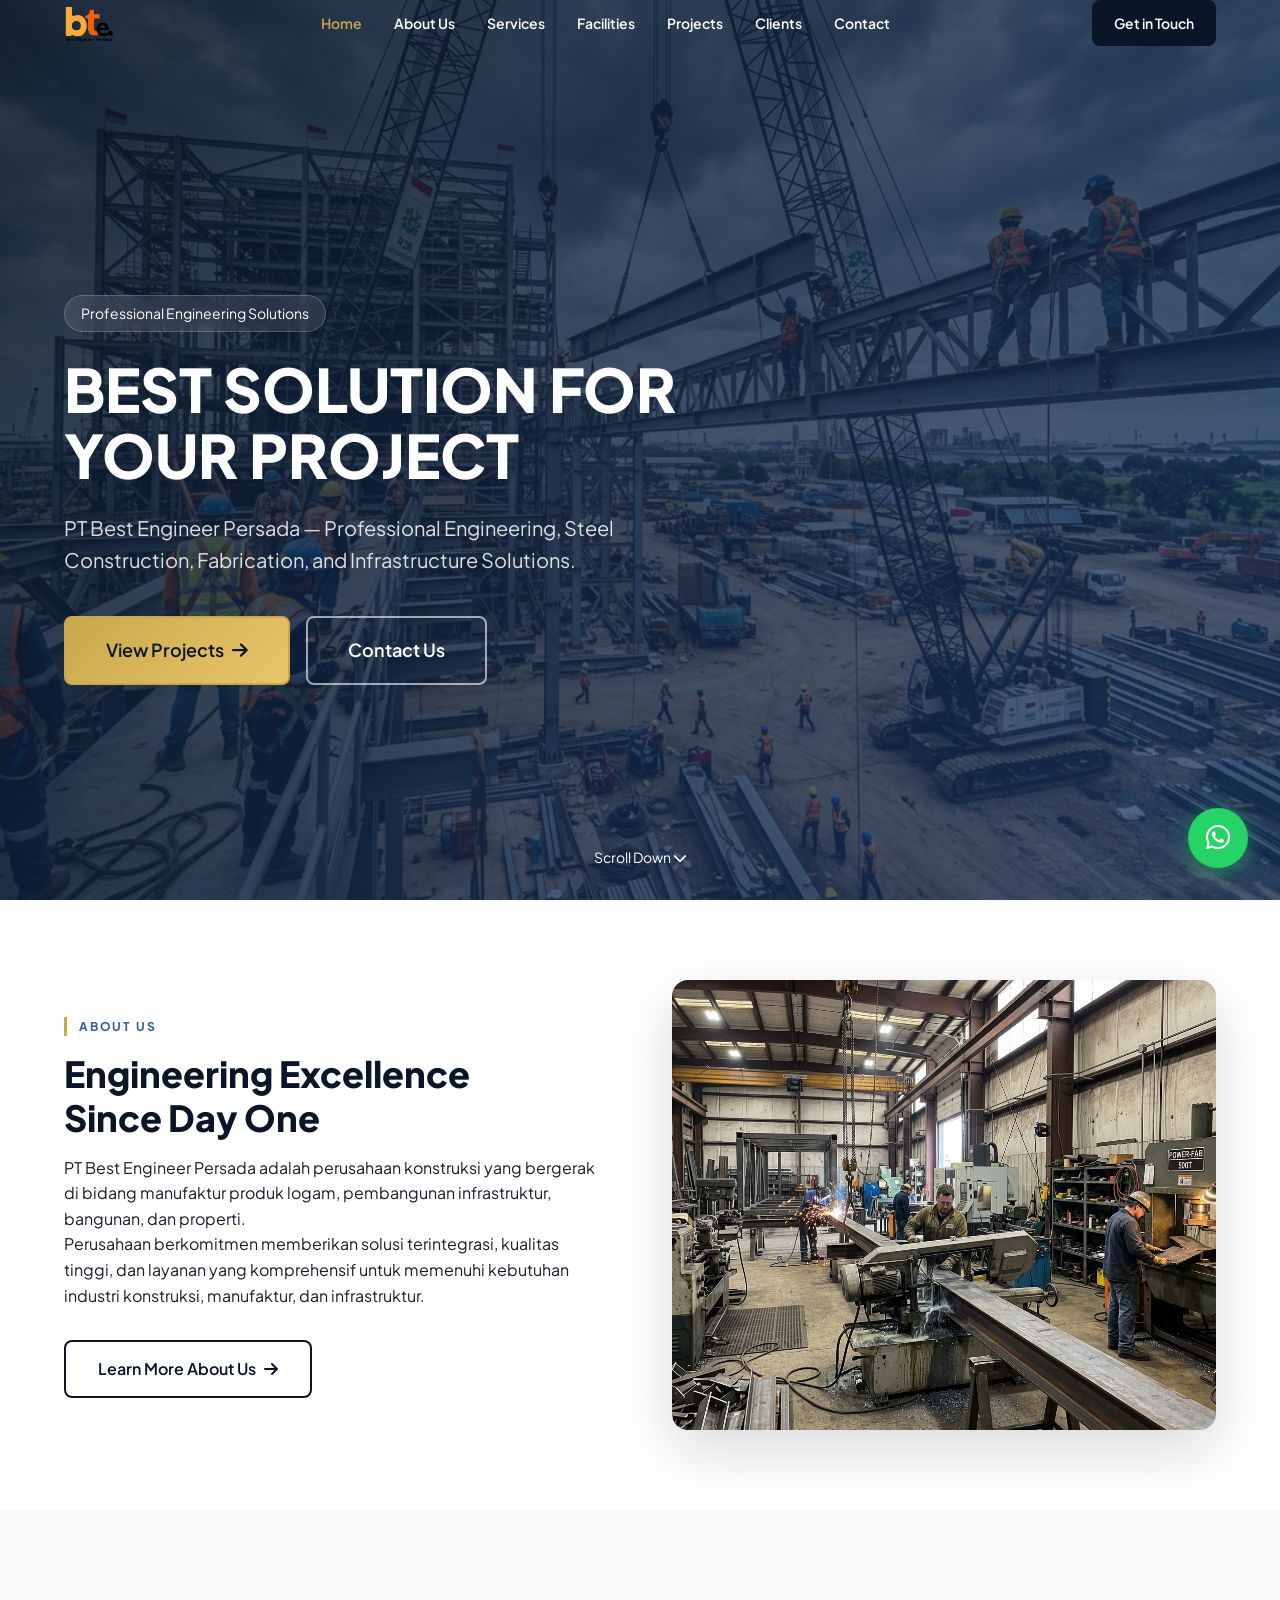
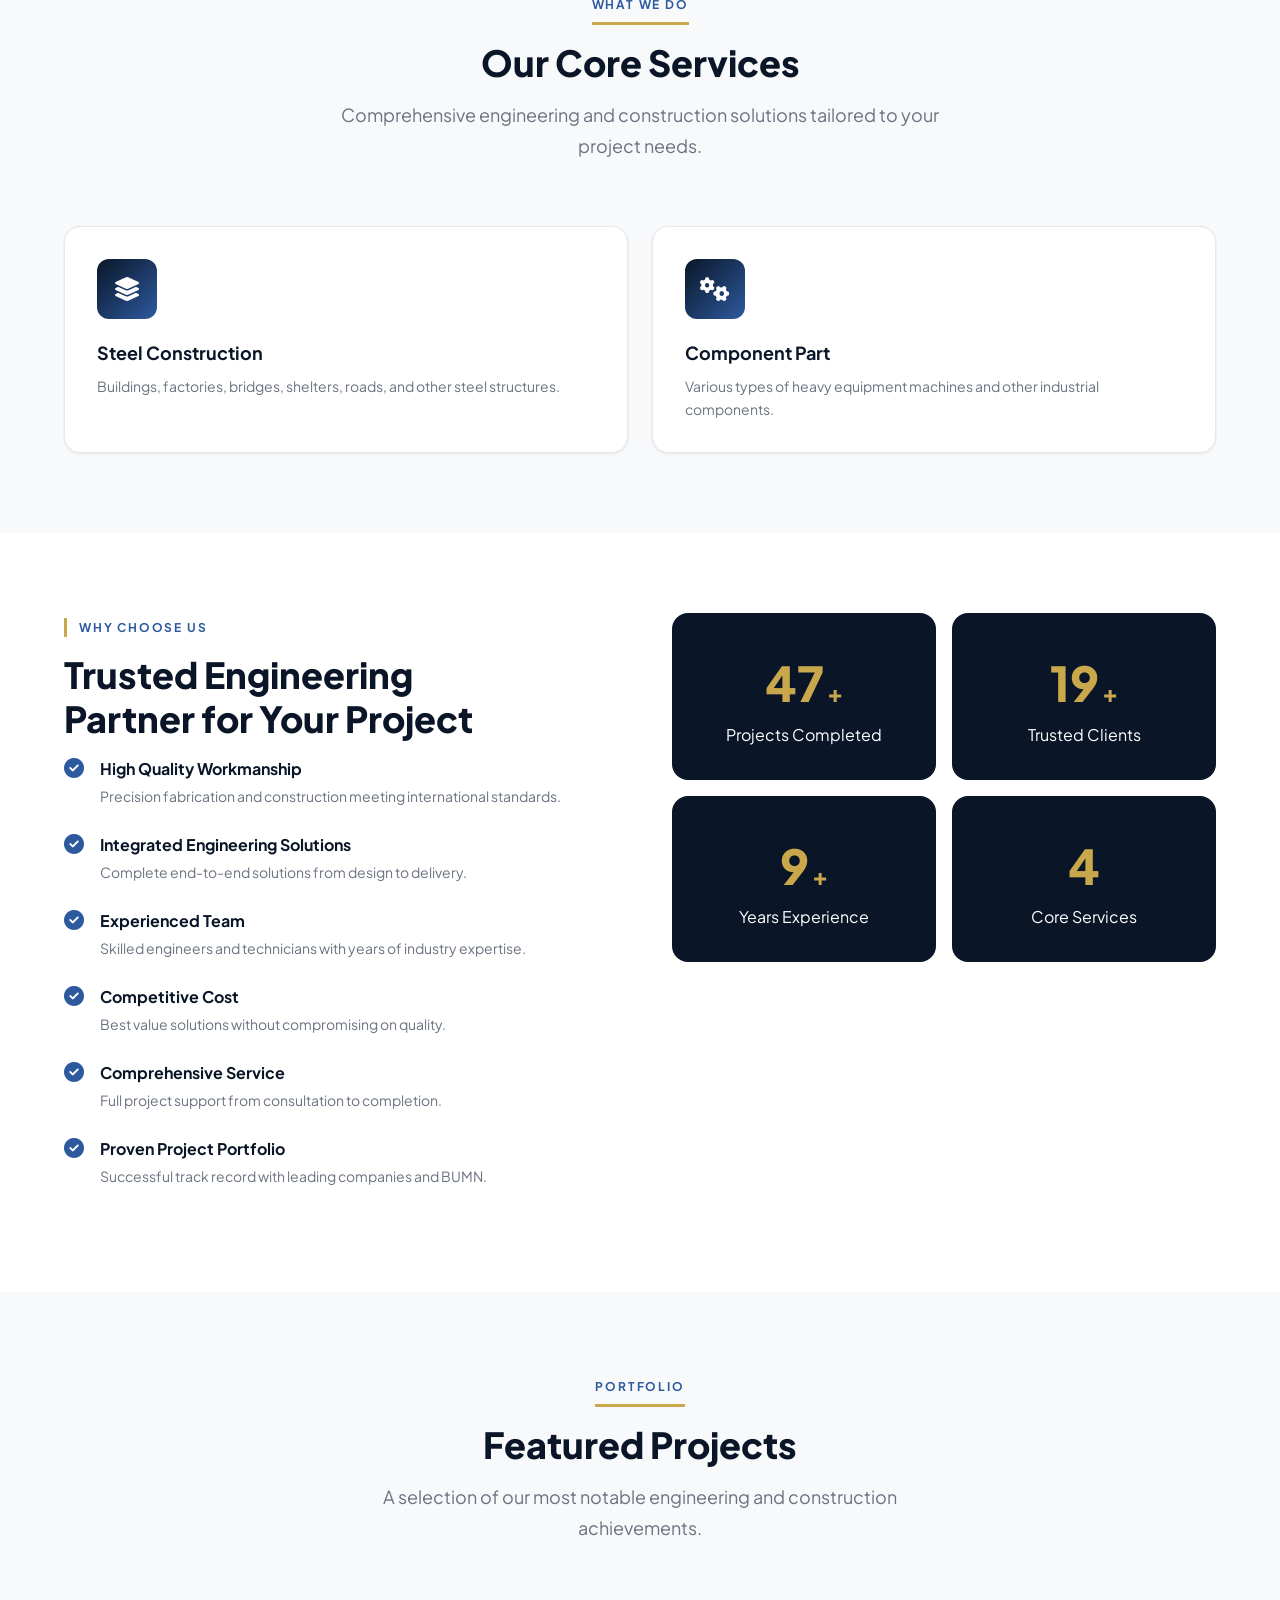
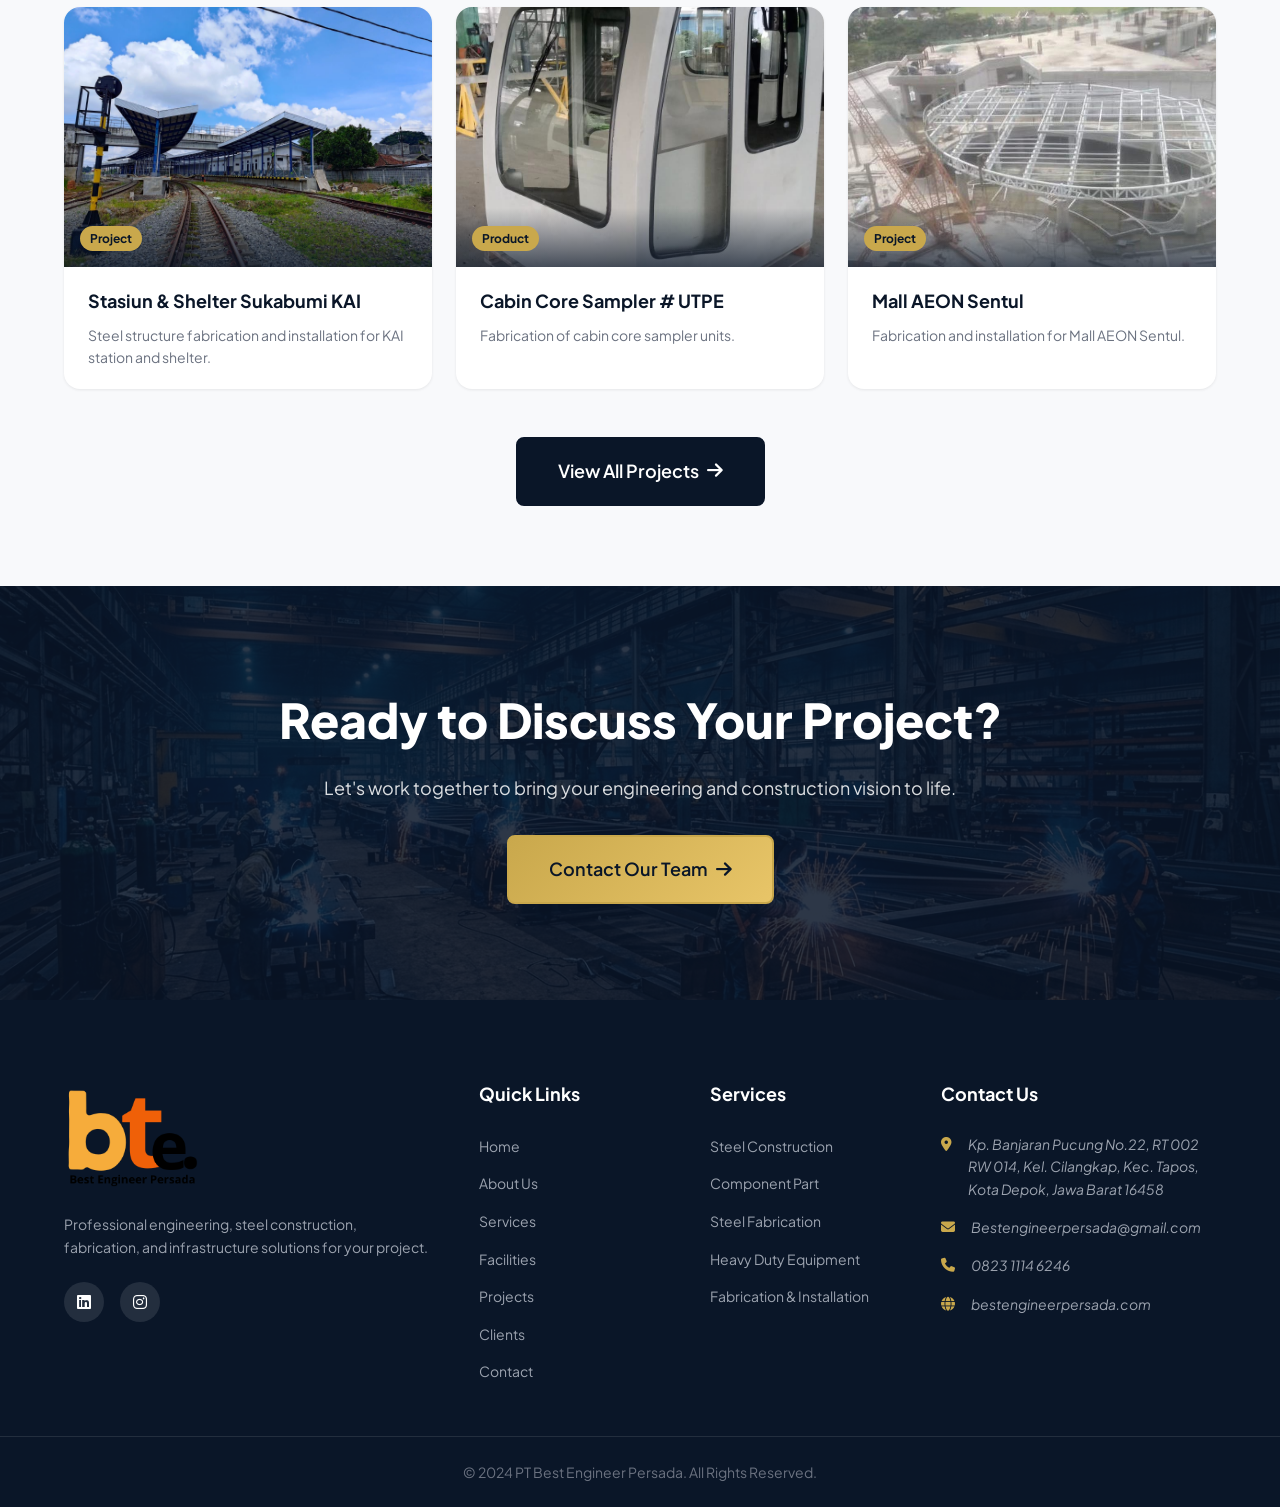
==== index.html @ bca1bdfd "Major update: Switch to Compro 2 data. Update Logo, Services, Facilities, and Projects" ====
<!DOCTYPE html>
<html lang="en">
<head>
  <meta charset="UTF-8">
  <meta name="viewport" content="width=device-width, initial-scale=1.0">
  
  <!-- SEO -->
  <title>Professional Steel Construction & Engineering — PT Best Engineer Persada</title>
  <meta name="description" content="PT Best Engineer Persada provides professional engineering, steel construction, fabrication, and infrastructure solutions in Indonesia. Contact us for your project.">
  <meta name="keywords" content="Steel Construction Indonesia, Industrial Fabrication, Pipe Support Fabrication, Heavy Equipment Components, PT Best Engineer Persada">
  <meta name="robots" content="index, follow">
  
  <!-- Open Graph -->
  <meta property="og:title" content="Professional Steel Construction & Engineering — PT Best Engineer Persada">
  <meta property="og:description" content="PT Best Engineer Persada provides professional engineering, steel construction, fabrication, and infrastructure solutions in Indonesia. Contact us for your project.">
  <meta property="og:type" content="website">
  <meta property="og:url" content="https://bestengineerpersada.com/index.html">
  <meta property="og:image" content="assets/images/og-image.jpg">
  
  <!-- Canonical -->
  <link rel="canonical" href="https://bestengineerpersada.com/index.html">
  
  <!-- Fonts -->
  <link rel="preconnect" href="https://fonts.googleapis.com">
  <link rel="preconnect" href="https://fonts.gstatic.com" crossorigin>
  <link href="https://fonts.googleapis.com/css2?family=Plus+Jakarta+Sans:wght@400;500;600;700;800&display=swap" rel="stylesheet">
  
  <!-- Font Awesome -->
  <link rel="stylesheet" href="https://cdnjs.cloudflare.com/ajax/libs/font-awesome/6.5.0/css/all.min.css">
  
  <!-- CSS -->
  <link rel="stylesheet" href="assets/css/style.css">
</head>
<body>

  <!-- HEADER -->
  <header class="site-header" id="site-header">
    <div class="container">
      <div class="header-inner">
        <!-- Logo -->
        <a href="index.html" class="logo">
          <img src="assets/images/compro2/logo.png" alt="PT Best Engineer Persada Logo" width="160" height="50">
        </a>

        <!-- Desktop Navigation -->
        <nav class="main-nav" aria-label="Main navigation">
          <ul class="nav-list">
            <li><a href="index.html" class="nav-link active">Home</a></li>
            <li><a href="about.html" class="nav-link">About Us</a></li>
            <li><a href="services.html" class="nav-link">Services</a></li>
            <li><a href="facilities.html" class="nav-link">Facilities</a></li>
            <li><a href="projects.html" class="nav-link">Projects</a></li>
            <li><a href="clients.html" class="nav-link">Clients</a></li>
            <li><a href="contact.html" class="nav-link">Contact</a></li>
          </ul>
        </nav>

        <!-- CTA + Hamburger -->
        <div class="header-actions">
          <a href="contact.html" class="btn btn-primary btn-sm">Get in Touch</a>
          <button class="hamburger" id="hamburger" aria-label="Toggle menu">
            <span></span><span></span><span></span>
          </button>
        </div>
      </div>
    </div>

    <!-- Mobile Menu -->
    <div class="mobile-menu" id="mobile-menu">
      <ul>
        <li><a href="index.html">Home</a></li>
        <li><a href="about.html">About Us</a></li>
        <li><a href="services.html">Services</a></li>
        <li><a href="facilities.html">Facilities</a></li>
        <li><a href="projects.html">Projects</a></li>
        <li><a href="clients.html">Clients</a></li>
        <li><a href="contact.html">Contact</a></li>
      </ul>
      <a href="contact.html" class="btn btn-primary">Get in Touch</a>
    </div>
  </header>

  <!-- HERO SECTION -->
  <section class="hero" id="hero">
    <div class="hero-bg">
      <img src="assets/images/hero-bg.jpg?v=2" alt="PT Best Engineer Persada Steel Construction" class="hero-image">
      <div class="hero-overlay"></div>
    </div>
    <div class="container">
      <div class="hero-content">
        <div class="hero-badge animate-fade-up">
          <span>Professional Engineering Solutions</span>
        </div>
        <h1 class="hero-title animate-fade-up delay-100">
          BEST SOLUTION FOR<br>YOUR PROJECT
        </h1>
        <p class="hero-subtitle animate-fade-up delay-200">
          PT Best Engineer Persada — Professional Engineering, Steel Construction, Fabrication, and Infrastructure Solutions.
        </p>
        <div class="hero-actions animate-fade-up delay-300">
          <a href="projects.html" class="btn btn-gold btn-lg">View Projects <i class="fa-solid fa-arrow-right"></i></a>
          <a href="contact.html" class="btn btn-outline btn-lg">Contact Us</a>
        </div>
      </div>
    </div>
    <!-- Scroll indicator -->
    <div class="hero-scroll">
      <span>Scroll Down</span>
      <i class="fa-solid fa-chevron-down"></i>
    </div>
  </section>

  <!-- COMPANY INTRO -->
  <section class="company-intro section-padding">
    <div class="container">
      <div class="intro-grid">
        <div class="intro-text animate-fade-up">
          <div class="section-label">About Us</div>
          <h2 class="section-title">Engineering Excellence<br>Since Day One</h2>
          <p>PT Best Engineer Persada adalah perusahaan konstruksi yang bergerak di bidang manufaktur produk logam, pembangunan infrastruktur, bangunan, dan properti.</p>
          <p>Perusahaan berkomitmen memberikan solusi terintegrasi, kualitas tinggi, dan layanan yang komprehensif untuk memenuhi kebutuhan industri konstruksi, manufaktur, dan infrastruktur.</p>
          <a href="about.html" class="btn btn-outline-dark" style="margin-top:2rem;">Learn More About Us <i class="fa-solid fa-arrow-right"></i></a>
        </div>
        <div class="intro-image animate-fade-in delay-200">
          <img src="assets/images/company-intro.jpg?v=2" alt="PT Best Engineer Persada Workshop" loading="lazy">
        </div>
      </div>
    </div>
  </section>

  <!-- SERVICES PREVIEW -->
  <section class="highlights section-padding" style="background: var(--color-bg-subtle);">
    <div class="container">
      <div class="section-header-center animate-fade-up">
        <div class="section-label">What We Do</div>
        <h2 class="section-title">Our Core Services</h2>
        <p class="section-subtitle">Comprehensive engineering and construction solutions tailored to your project needs.</p>
      </div>
      <div class="highlights-grid" style="grid-template-columns: repeat(2, 1fr);">
        <div class="highlight-card animate-fade-up delay-100">
          <div class="card-icon"><i class="fa-solid fa-layer-group"></i></div>
          <h3>Steel Construction</h3>
          <p>Buildings, factories, bridges, shelters, roads, and other steel structures.</p>
        </div>
        <div class="highlight-card animate-fade-up delay-200">
          <div class="card-icon"><i class="fa-solid fa-gears"></i></div>
          <h3>Component Part</h3>
          <p>Various types of heavy equipment machines and other industrial components.</p>
        </div>
      </div>
    </div>
  </section>

  <!-- WHY CHOOSE US -->
  <section class="why-us section-padding">
    <div class="container">
      <div class="why-us-inner">
        <div class="why-us-content animate-fade-up">
          <div class="section-label">Why Choose Us</div>
          <h2 class="section-title">Trusted Engineering<br>Partner for Your Project</h2>
          <div class="why-list">
            <div class="why-item">
              <i class="fa-solid fa-circle-check"></i>
              <div>
                <strong>High Quality Workmanship</strong>
                <p>Precision fabrication and construction meeting international standards.</p>
              </div>
            </div>
            <div class="why-item">
              <i class="fa-solid fa-circle-check"></i>
              <div>
                <strong>Integrated Engineering Solutions</strong>
                <p>Complete end-to-end solutions from design to delivery.</p>
              </div>
            </div>
            <div class="why-item">
              <i class="fa-solid fa-circle-check"></i>
              <div>
                <strong>Experienced Team</strong>
                <p>Skilled engineers and technicians with years of industry expertise.</p>
              </div>
            </div>
            <div class="why-item">
              <i class="fa-solid fa-circle-check"></i>
              <div>
                <strong>Competitive Cost</strong>
                <p>Best value solutions without compromising on quality.</p>
              </div>
            </div>
            <div class="why-item">
              <i class="fa-solid fa-circle-check"></i>
              <div>
                <strong>Comprehensive Service</strong>
                <p>Full project support from consultation to completion.</p>
              </div>
            </div>
            <div class="why-item">
              <i class="fa-solid fa-circle-check"></i>
              <div>
                <strong>Proven Project Portfolio</strong>
                <p>Successful track record with leading companies and BUMN.</p>
              </div>
            </div>
          </div>
        </div>
        <div class="why-us-visual animate-fade-in delay-300">
          <div class="stats-grid">
            <div class="stat-card">
              <span class="stat-number" data-target="50">0</span>
              <span class="stat-suffix">+</span>
              <p>Projects Completed</p>
            </div>
            <div class="stat-card">
              <span class="stat-number" data-target="20">0</span>
              <span class="stat-suffix">+</span>
              <p>Trusted Clients</p>
            </div>
            <div class="stat-card">
              <span class="stat-number" data-target="10">0</span>
              <span class="stat-suffix">+</span>
              <p>Years Experience</p>
            </div>
            <div class="stat-card">
              <span class="stat-number" data-target="5">0</span>
              <span class="stat-suffix"></span>
              <p>Core Services</p>
            </div>
          </div>
        </div>
      </div>
    </div>
  </section>

  <!-- PROJECTS PREVIEW -->
  <section class="featured-projects section-padding" style="background: var(--color-bg-subtle);">
    <div class="container">
      <div class="section-header-center animate-fade-up">
        <div class="section-label">Portfolio</div>
        <h2 class="section-title">Featured Projects</h2>
        <p class="section-subtitle">A selection of our most notable engineering and construction achievements.</p>
      </div>
      <div class="projects-preview-grid">
        <div class="project-preview-card animate-fade-up delay-100">
          <div class="project-card-image">
            <img src="assets/images/compro2/projects/sukabumi-kai-1.jpeg" alt="Stasiun & Shelter Sukabumi KAI" loading="lazy">
            <div class="project-card-overlay">
              <span class="project-category">Project</span>
            </div>
          </div>
          <div class="project-card-info">
            <h3>Stasiun & Shelter Sukabumi KAI</h3>
            <p>Steel structure fabrication and installation for KAI station and shelter.</p>
          </div>
        </div>
        <div class="project-preview-card animate-fade-up delay-200">
          <div class="project-card-image">
            <img src="assets/images/compro2/products/cabin-core-1.jpeg" alt="Cabin Core Sampler UTPE" loading="lazy">
            <div class="project-card-overlay">
              <span class="project-category">Product</span>
            </div>
          </div>
          <div class="project-card-info">
            <h3>Cabin Core Sampler # UTPE</h3>
            <p>Fabrication of cabin core sampler units.</p>
          </div>
        </div>
        <div class="project-preview-card animate-fade-up delay-300">
          <div class="project-card-image">
            <img src="assets/images/compro2/projects/aeon-sentul-1.jpeg" alt="Mall AEON Sentul" loading="lazy">
            <div class="project-card-overlay">
              <span class="project-category">Project</span>
            </div>
          </div>
          <div class="project-card-info">
            <h3>Mall AEON Sentul</h3>
            <p>Fabrication and installation for Mall AEON Sentul.</p>
          </div>
        </div>
      </div>
      <div class="text-center" style="margin-top: 3rem;">
        <a href="projects.html" class="btn btn-primary btn-lg">View All Projects <i class="fa-solid fa-arrow-right"></i></a>
      </div>
    </div>
  </section>

  <!-- CTA -->
  <section class="cta-section">
    <div class="cta-bg">
      <img src="assets/images/cta-bg.jpg?v=2" alt="Construction background" loading="lazy">
      <div class="cta-overlay"></div>
    </div>
    <div class="container">
      <div class="cta-content animate-fade-up">
        <h2>Ready to Discuss Your Project?</h2>
        <p>Let's work together to bring your engineering and construction vision to life.</p>
        <a href="contact.html" class="btn btn-gold btn-lg">Contact Our Team <i class="fa-solid fa-arrow-right"></i></a>
      </div>
    </div>
  </section>

  <!-- FOOTER -->
  <footer class="site-footer">
    <div class="footer-main">
      <div class="container">
        <div class="footer-grid">
          <!-- Col 1 -->
          <div class="footer-brand">
            <a href="index.html"><img src="assets/images/compro2/logo.png" alt="Logo" width="150"></a>
            <p>Professional engineering, steel construction, fabrication, and infrastructure solutions for your project.</p>
            <div class="footer-social">
              <a href="#" aria-label="LinkedIn"><i class="fa-brands fa-linkedin"></i></a>
              <a href="#" aria-label="Instagram"><i class="fa-brands fa-instagram"></i></a>
            </div>
          </div>

          <!-- Col 2 -->
          <div class="footer-col">
            <h4>Quick Links</h4>
            <ul>
              <li><a href="index.html">Home</a></li>
              <li><a href="about.html">About Us</a></li>
              <li><a href="services.html">Services</a></li>
              <li><a href="facilities.html">Facilities</a></li>
              <li><a href="projects.html">Projects</a></li>
              <li><a href="clients.html">Clients</a></li>
              <li><a href="contact.html">Contact</a></li>
            </ul>
          </div>

          <!-- Col 3 -->
          <div class="footer-col">
            <h4>Services</h4>
            <ul>
              <li><a href="services.html">Steel Construction</a></li>
              <li><a href="services.html">Component Part</a></li>
              <li><a href="services.html">Steel Fabrication</a></li>
              <li><a href="projects.html">Heavy Duty Equipment</a></li>
              <li><a href="projects.html">Fabrication & Installation</a></li>
            </ul>
          </div>

          <!-- Col 4 -->
          <div class="footer-col">
            <h4>Contact Us</h4>
            <address>
              <p><i class="fa-solid fa-location-dot"></i> <span>Kp. Banjaran Pucung No.22, RT 002 RW 014, Kel. Cilangkap, Kec. Tapos, Kota Depok, Jawa Barat 16458</span></p>
              <p><i class="fa-solid fa-envelope"></i> <a href="mailto:Bestengineerpersada@gmail.com">Bestengineerpersada@gmail.com</a></p>
              <p><i class="fa-solid fa-phone"></i> <a href="tel:+6282311146246">0823 1114 6246</a></p>
              <p><i class="fa-solid fa-globe"></i> bestengineerpersada.com</p>
            </address>
          </div>
        </div>
      </div>
    </div>

    <div class="footer-bottom">
      <div class="container">
        <p>&copy; 2024 PT Best Engineer Persada. All Rights Reserved.</p>
      </div>
    </div>
  </footer>

  <!-- WHATSAPP BUTTON -->
  <a
    href="https://wa.me/6282311146246?text=Hello%20PT%20Best%20Engineer%20Persada%2C%20I%20would%20like%20to%20discuss%20my%20project."
    class="whatsapp-float"
    target="_blank"
    rel="noopener noreferrer"
    aria-label="Chat on WhatsApp"
  >
    <i class="fa-brands fa-whatsapp"></i>
    <span class="wa-tooltip">Chat with Us</span>
  </a>
  
  <script src="assets/js/main.js"></script>
</body>
</html>
---- assets/css/style.css ----
:root {
  /* Colors */
  --color-primary: #0A1628;        /* Navy dark - primary brand */
  --color-primary-light: #1B3A6B;  /* Navy medium */
  --color-primary-mid: #2D5A9E;    /* Navy blue */
  --color-accent: #C9A84C;         /* Gold subtle accent */
  --color-white: #FFFFFF;
  --color-bg: #FFFFFF;
  --color-bg-subtle: #F8F9FB;      /* Very light gray background */
  --color-bg-dark: #0A1628;        /* Dark section background */
  --color-text: #1A1A2E;           /* Main text */
  --color-text-muted: #6B7280;     /* Muted text */
  --color-text-light: #9CA3AF;     /* Light text */
  --color-border: #E5E7EB;         /* Borders */
  --color-border-dark: #D1D5DB;

  /* Typography */
  --font-primary: 'Plus Jakarta Sans', sans-serif;
  --font-size-xs: 0.75rem;    /* 12px */
  --font-size-sm: 0.875rem;   /* 14px */
  --font-size-base: 1rem;     /* 16px */
  --font-size-lg: 1.125rem;   /* 18px */
  --font-size-xl: 1.25rem;    /* 20px */
  --font-size-2xl: 1.5rem;    /* 24px */
  --font-size-3xl: 1.875rem;  /* 30px */
  --font-size-4xl: 2.25rem;   /* 36px */
  --font-size-5xl: 3rem;      /* 48px */
  --font-size-6xl: 3.75rem;   /* 60px */

  /* Spacing */
  --space-1: 0.25rem;
  --space-2: 0.5rem;
  --space-3: 0.75rem;
  --space-4: 1rem;
  --space-6: 1.5rem;
  --space-8: 2rem;
  --space-10: 2.5rem;
  --space-12: 3rem;
  --space-16: 4rem;
  --space-20: 5rem;
  --space-24: 6rem;
  --space-32: 8rem;

  /* Border Radius */
  --radius-sm: 4px;
  --radius-md: 8px;
  --radius-lg: 12px;
  --radius-xl: 16px;
  --radius-2xl: 24px;

  /* Shadows */
  --shadow-sm: 0 1px 3px rgba(0,0,0,0.08);
  --shadow-md: 0 4px 16px rgba(0,0,0,0.1);
  --shadow-lg: 0 8px 32px rgba(0,0,0,0.12);
  --shadow-xl: 0 20px 60px rgba(0,0,0,0.15);

  /* Transitions */
  --transition-fast: 0.2s ease;
  --transition-base: 0.3s ease;
  --transition-slow: 0.5s ease;

  /* Container */
  --container-max: 1200px;
  --container-padding: 1.5rem;
}

/* === RESET & BASE === */
*, *::before, *::after { box-sizing: border-box; margin: 0; padding: 0; }
html { scroll-behavior: smooth; font-size: 16px; }
body {
  font-family: var(--font-primary);
  color: var(--color-text);
  background: var(--color-bg);
  line-height: 1.6;
  -webkit-font-smoothing: antialiased;
}
img { max-width: 100%; height: auto; display: block; }
a { text-decoration: none; color: inherit; }
ul { list-style: none; }

/* === UTILITY === */
.container {
  max-width: var(--container-max);
  margin: 0 auto;
  padding: 0 var(--container-padding);
}
.section-padding { padding: var(--space-20) 0; }
.section-padding-lg { padding: var(--space-32) 0; }
.text-center { text-align: center; }
.text-white { color: var(--color-white); }
.hidden { display: none !important; }

/* === SECTION HEADER (reusable) === */
.section-label {
  display: inline-block;
  font-size: var(--font-size-xs);
  font-weight: 700;
  letter-spacing: 0.15em;
  text-transform: uppercase;
  color: var(--color-primary-mid);
  border-left: 3px solid var(--color-accent);
  padding-left: var(--space-3);
  margin-bottom: var(--space-4);
}
.section-title {
  font-size: var(--font-size-4xl);
  font-weight: 800;
  color: var(--color-primary);
  line-height: 1.2;
  margin-bottom: var(--space-4);
}
.section-subtitle {
  font-size: var(--font-size-lg);
  color: var(--color-text-muted);
  max-width: 600px;
  line-height: 1.7;
}
.section-header-center { text-align: center; margin-bottom: var(--space-16); }
.section-header-center .section-label { border-left: none; border-bottom: 3px solid var(--color-accent); padding-left: 0; padding-bottom: var(--space-2); }
.section-header-center .section-subtitle { margin: 0 auto; }

/* === BUTTONS === */
.btn {
  display: inline-flex;
  align-items: center;
  justify-content: center;
  gap: var(--space-2);
  padding: 0.875rem 2rem;
  border-radius: var(--radius-md);
  font-family: var(--font-primary);
  font-size: var(--font-size-base);
  font-weight: 600;
  cursor: pointer;
  transition: all var(--transition-base);
  border: 2px solid transparent;
  white-space: nowrap;
}
.btn-primary {
  background: var(--color-primary);
  color: var(--color-white);
  border-color: var(--color-primary);
}
.btn-primary:hover {
  background: var(--color-primary-light);
  border-color: var(--color-primary-light);
  transform: translateY(-2px);
  box-shadow: var(--shadow-lg);
}
.btn-outline {
  background: transparent;
  color: var(--color-white);
  border-color: rgba(255,255,255,0.6);
}
.btn-outline:hover {
  background: var(--color-white);
  color: var(--color-primary);
  border-color: var(--color-white);
}
.btn-outline-dark {
  background: transparent;
  color: var(--color-primary);
  border-color: var(--color-primary);
}
.btn-outline-dark:hover {
  background: var(--color-primary);
  color: var(--color-white);
}
.btn-gold {
  background: linear-gradient(135deg, var(--color-accent), #E8C568);
  color: var(--color-primary);
  border-color: var(--color-accent);
}
.btn-gold:hover {
  transform: translateY(-2px);
  box-shadow: 0 8px 24px rgba(201,168,76,0.4);
}
.btn-lg { padding: 1.125rem 2.5rem; font-size: var(--font-size-lg); }
.btn-sm { padding: 0.6rem 1.25rem; font-size: var(--font-size-sm); }

/* === ANIMATE ON SCROLL === */
.animate-fade-up {
  opacity: 0;
  transform: translateY(40px);
  transition: opacity 0.7s ease, transform 0.7s ease;
}
.animate-fade-up.visible {
  opacity: 1;
  transform: translateY(0);
}
.animate-fade-in {
  opacity: 0;
  transition: opacity 0.7s ease;
}
.animate-fade-in.visible { opacity: 1; }

.delay-100 { transition-delay: 0.1s; }
.delay-200 { transition-delay: 0.2s; }
.delay-300 { transition-delay: 0.3s; }
.delay-400 { transition-delay: 0.4s; }
.delay-500 { transition-delay: 0.5s; }

/* === HEADER === */
.site-header {
  position: fixed;
  top: 0;
  left: 0;
  right: 0;
  z-index: 1000;
  transition: all var(--transition-base);
  height: 80px;
  background: transparent;
}
.site-header.scrolled, .site-header.bg-white {
  background: var(--color-white);
  box-shadow: var(--shadow-md);
}
.header-inner {
  display: flex;
  align-items: center;
  justify-content: space-between;
  height: 100%;
}
.logo img {
  height: 40px;
  width: auto;
}
.main-nav .nav-list {
  display: flex;
  gap: 2rem;
}
.nav-link {
  font-weight: 600;
  font-size: var(--font-size-sm);
  color: var(--color-white);
  transition: color var(--transition-fast);
}
.site-header.scrolled .nav-link, .site-header.bg-white .nav-link {
  color: var(--color-primary);
}
.nav-link:hover, .nav-link.active {
  color: var(--color-accent) !important;
}
.header-actions {
  display: flex;
  align-items: center;
  gap: 1rem;
}
.hamburger {
  display: none;
  background: none;
  border: none;
  cursor: pointer;
  width: 30px;
  height: 20px;
  position: relative;
  z-index: 1001;
}
.hamburger span {
  display: block;
  position: absolute;
  height: 2px;
  width: 100%;
  background: var(--color-white);
  border-radius: 2px;
  transition: all 0.3s ease;
}
.site-header.scrolled .hamburger span, .site-header.bg-white .hamburger span {
  background: var(--color-primary);
}
.hamburger span:nth-child(1) { top: 0; }
.hamburger span:nth-child(2) { top: 9px; }
.hamburger span:nth-child(3) { top: 18px; }

.hamburger.active span:nth-child(1) {
  top: 9px;
  transform: rotate(45deg);
  background: var(--color-primary);
}
.hamburger.active span:nth-child(2) {
  opacity: 0;
}
.hamburger.active span:nth-child(3) {
  top: 9px;
  transform: rotate(-45deg);
  background: var(--color-primary);
}

.mobile-menu {
  position: fixed;
  top: 0;
  left: 0;
  width: 100%;
  height: 100vh;
  background: var(--color-white);
  padding: 100px 2rem 2rem;
  transform: translateY(-100%);
  transition: transform 0.4s ease;
  z-index: 999;
  display: flex;
  flex-direction: column;
  align-items: center;
  gap: 2rem;
}
.mobile-menu.active {
  transform: translateY(0);
}
.mobile-menu ul {
  display: flex;
  flex-direction: column;
  align-items: center;
  gap: 1.5rem;
  width: 100%;
}
.mobile-menu ul a {
  font-size: var(--font-size-xl);
  font-weight: 700;
  color: var(--color-primary);
}

/* === FOOTER === */
.site-footer {
  background: var(--color-bg-dark);
  color: var(--color-white);
}
.footer-main {
  padding: var(--space-20) 0 var(--space-10);
}
.footer-grid {
  display: grid;
  grid-template-columns: 2fr 1fr 1fr 1.5fr;
  gap: 3rem;
}
.footer-brand p {
  color: var(--color-text-light);
  margin: 1.5rem 0;
  font-size: var(--font-size-sm);
}
.footer-social {
  display: flex;
  gap: 1rem;
}
.footer-social a {
  width: 40px;
  height: 40px;
  border-radius: 50%;
  background: rgba(255,255,255,0.1);
  display: flex;
  align-items: center;
  justify-content: center;
  transition: all var(--transition-base);
}
.footer-social a:hover {
  background: var(--color-accent);
  color: var(--color-primary);
}
.footer-col h4 {
  font-size: var(--font-size-lg);
  margin-bottom: 1.5rem;
  font-weight: 700;
}
.footer-col ul li {
  margin-bottom: 0.75rem;
}
.footer-col ul li a {
  color: var(--color-text-light);
  font-size: var(--font-size-sm);
  transition: color 0.2s;
}
.footer-col ul li a:hover {
  color: var(--color-accent);
}
.footer-col address p {
  display: flex;
  gap: 1rem;
  margin-bottom: 1rem;
  color: var(--color-text-light);
  font-size: var(--font-size-sm);
  align-items: flex-start;
}
.footer-col address i {
  color: var(--color-accent);
  margin-top: 4px;
}
.footer-bottom {
  border-top: 1px solid rgba(255,255,255,0.1);
  padding: 1.5rem 0;
  text-align: center;
  color: var(--color-text-muted);
  font-size: var(--font-size-sm);
}

/* === WHATSAPP FLOAT === */
.whatsapp-float {
  position: fixed;
  bottom: 2rem;
  right: 2rem;
  z-index: 9999;
  width: 60px;
  height: 60px;
  background: #25D366;
  border-radius: 50%;
  display: flex;
  align-items: center;
  justify-content: center;
  font-size: 1.75rem;
  color: white;
  box-shadow: 0 4px 20px rgba(37,211,102,0.5);
  transition: transform 0.3s ease, box-shadow 0.3s ease;
}
.whatsapp-float:hover {
  transform: scale(1.1);
  box-shadow: 0 8px 30px rgba(37,211,102,0.7);
}
.wa-tooltip {
  position: absolute;
  right: 75px;
  background: white;
  color: var(--color-text);
  padding: 0.4rem 0.8rem;
  border-radius: var(--radius-md);
  font-size: var(--font-size-sm);
  font-weight: 600;
  white-space: nowrap;
  box-shadow: var(--shadow-md);
  opacity: 0;
  pointer-events: none;
  transition: opacity 0.3s ease;
}
.whatsapp-float:hover .wa-tooltip { opacity: 1; }

/* === PAGE HERO (reusable) === */
.page-hero {
  height: 400px;
  position: relative;
  overflow: hidden;
  display: flex;
  align-items: flex-end;
  padding-bottom: 4rem;
  padding-top: 80px;
}
.page-hero-bg {
  position: absolute;
  inset: 0;
  width: 100%;
  height: 100%;
}
.page-hero-bg img {
  width: 100%;
  height: 100%;
  object-fit: cover;
}
.page-hero-overlay {
  position: absolute;
  inset: 0;
  background: linear-gradient(135deg, rgba(10,22,40,0.88), rgba(27,58,107,0.75));
}
.page-hero-content {
  position: relative;
  z-index: 1;
  color: white;
}
.breadcrumb {
  font-size: var(--font-size-sm);
  color: rgba(255,255,255,0.7);
  margin-bottom: 1rem;
}
.breadcrumb a {
  color: rgba(255,255,255,0.7);
  transition: color 0.2s;
}
.breadcrumb a:hover {
  color: white;
}
.page-hero-content h1 {
  font-size: var(--font-size-4xl);
  font-weight: 800;
  margin-bottom: 0.5rem;
}
.page-hero-content p {
  font-size: var(--font-size-lg);
  color: rgba(255,255,255,0.8);
}

/* === HOME PAGE SPECIFIC === */
.hero {
  height: 100vh;
  min-height: 700px;
  position: relative;
  overflow: hidden;
}
.hero-bg {
  position: absolute;
  inset: 0;
  width: 100%;
  height: 100%;
}
.hero-bg img {
  width: 100%;
  height: 100%;
  object-fit: cover;
}
.hero-overlay {
  position: absolute;
  inset: 0;
  background: linear-gradient(135deg, rgba(10,22,40,0.85) 0%, rgba(27,58,107,0.7) 100%);
}
.hero-content {
  position: relative;
  z-index: 1;
  display: flex;
  flex-direction: column;
  justify-content: center;
  height: 100vh;
  padding-top: 80px;
}
.hero-badge {
  display: inline-flex;
  background: rgba(255,255,255,0.1);
  border: 1px solid rgba(255,255,255,0.2);
  padding: 0.4rem 1rem;
  border-radius: 50px;
  color: white;
  font-size: var(--font-size-sm);
  margin-bottom: 1.5rem;
  backdrop-filter: blur(10px);
  width: fit-content;
}
.hero-title {
  font-size: var(--font-size-6xl);
  font-weight: 800;
  color: white;
  line-height: 1.1;
  text-transform: uppercase;
  max-width: 800px;
}
.hero-subtitle {
  color: rgba(255,255,255,0.85);
  font-size: var(--font-size-xl);
  max-width: 600px;
  margin: 1.5rem 0 2.5rem;
}
.hero-actions {
  display: flex;
  flex-wrap: wrap;
  gap: 1rem;
}
.hero-scroll {
  position: absolute;
  bottom: 2rem;
  left: 50%;
  transform: translateX(-50%);
  color: white;
  text-align: center;
  font-size: var(--font-size-sm);
  animation: bounce 2s infinite;
  z-index: 1;
}
@keyframes bounce {
  0%, 20%, 50%, 80%, 100% { transform: translateY(0) translateX(-50%); }
  40% { transform: translateY(-20px) translateX(-50%); }
  60% { transform: translateY(-10px) translateX(-50%); }
}

.intro-grid {
  display: grid;
  grid-template-columns: 1fr 1fr;
  gap: 4rem;
  align-items: center;
}
.intro-image img {
  border-radius: var(--radius-xl);
  box-shadow: var(--shadow-xl);
  width: 100%;
  height: 450px;
  object-fit: cover;
}

.highlights-grid {
  display: grid;
  grid-template-columns: repeat(3, 1fr);
  gap: 1.5rem;
}
.highlight-card {
  background: white;
  border-radius: var(--radius-xl);
  padding: 2rem;
  border: 1px solid var(--color-border);
  box-shadow: var(--shadow-sm);
  transition: all 0.3s ease;
}
.highlight-card:hover {
  transform: translateY(-6px);
  box-shadow: var(--shadow-lg);
  border-color: var(--color-primary-mid);
}
.card-icon {
  width: 60px;
  height: 60px;
  background: linear-gradient(135deg, var(--color-primary), var(--color-primary-mid));
  border-radius: var(--radius-lg);
  display: flex;
  align-items: center;
  justify-content: center;
  color: white;
  font-size: 1.5rem;
  margin-bottom: 1.25rem;
}
.highlight-card h3 {
  font-size: var(--font-size-lg);
  font-weight: 700;
  color: var(--color-primary);
  margin-bottom: 0.5rem;
}
.highlight-card p {
  color: var(--color-text-muted);
  font-size: var(--font-size-sm);
}

.why-us-inner {
  display: grid;
  grid-template-columns: 1fr 1fr;
  gap: 4rem;
  align-items: start;
}
.why-item {
  display: flex;
  gap: 1rem;
  align-items: flex-start;
  margin-bottom: 1.5rem;
}
.why-item i {
  color: var(--color-primary-mid);
  font-size: 1.25rem;
  flex-shrink: 0;
  margin-top: 2px;
}
.why-item strong {
  display: block;
  margin-bottom: 0.25rem;
  color: var(--color-primary);
}
.why-item p {
  color: var(--color-text-muted);
  font-size: var(--font-size-sm);
}
.stats-grid {
  display: grid;
  grid-template-columns: repeat(2, 1fr);
  gap: 1rem;
}
.stat-card {
  background: var(--color-bg-dark);
  color: white;
  padding: 2rem;
  border-radius: var(--radius-xl);
  text-align: center;
}
.stat-number {
  font-size: 3rem;
  font-weight: 800;
  color: var(--color-accent);
}
.stat-suffix {
  font-size: 1.5rem;
  font-weight: 800;
  color: var(--color-accent);
}

.projects-preview-grid {
  display: grid;
  grid-template-columns: repeat(3, 1fr);
  gap: 1.5rem;
}
.project-preview-card {
  background: white;
  border-radius: var(--radius-xl);
  overflow: hidden;
  box-shadow: var(--shadow-sm);
  transition: all 0.3s ease;
}
.project-preview-card:hover {
  transform: translateY(-8px);
  box-shadow: var(--shadow-xl);
}
.project-card-image {
  position: relative;
  overflow: hidden;
  height: 260px;
}
.project-card-image img {
  width: 100%;
  height: 100%;
  object-fit: cover;
  transition: transform 0.5s ease;
}
.project-preview-card:hover .project-card-image img {
  transform: scale(1.05);
}
.project-card-overlay {
  position: absolute;
  bottom: 0;
  left: 0;
  right: 0;
  background: linear-gradient(transparent, rgba(10,22,40,0.7));
  padding: 1rem;
}
.project-category {
  display: inline-block;
  background: var(--color-accent);
  color: var(--color-primary);
  font-size: var(--font-size-xs);
  font-weight: 700;
  padding: 3px 10px;
  border-radius: 50px;
}
.project-card-info {
  padding: 1.25rem 1.5rem;
}
.project-card-info h3 {
  font-size: var(--font-size-lg);
  color: var(--color-primary);
  margin-bottom: 0.5rem;
}
.project-card-info p {
  color: var(--color-text-muted);
  font-size: var(--font-size-sm);
}

.cta-section {
  position: relative;
  padding: 6rem 0;
  overflow: hidden;
}
.cta-bg img {
  position: absolute;
  inset: 0;
  width: 100%;
  height: 100%;
  object-fit: cover;
}
.cta-overlay {
  position: absolute;
  inset: 0;
  background: rgba(10,22,40,0.85);
}
.cta-content {
  position: relative;
  z-index: 1;
  text-align: center;
  color: white;
}
.cta-content h2 {
  font-size: 3rem;
  font-weight: 800;
  margin-bottom: 1rem;
}
.cta-content p {
  font-size: var(--font-size-lg);
  color: rgba(255,255,255,0.85);
  margin-bottom: 2rem;
}

/* === ABOUT PAGE SPECIFIC === */
.overview-grid {
  display: grid;
  grid-template-columns: 1fr 1fr;
  gap: 4rem;
  align-items: center;
}
.overview-image {
  position: relative;
}
.overview-image img {
  border-radius: var(--radius-2xl);
  width: 100%;
  height: 500px;
  object-fit: cover;
}
.overview-badge {
  position: absolute;
  bottom: -20px;
  right: -20px;
  background: var(--color-primary);
  color: white;
  padding: 2rem;
  border-radius: var(--radius-xl);
  text-align: center;
  box-shadow: var(--shadow-lg);
}
.overview-badge strong {
  display: block;
  font-size: var(--font-size-sm);
  letter-spacing: 2px;
  color: var(--color-accent);
}
.overview-badge span {
  font-size: 2.5rem;
  font-weight: 800;
  line-height: 1;
}

.vm-grid {
  display: grid;
  grid-template-columns: 1fr 1fr;
  gap: 2rem;
}
.vm-card {
  padding: 3rem;
  border-radius: var(--radius-2xl);
  box-shadow: var(--shadow-md);
}
.vm-card.vision {
  background: var(--color-primary);
  color: white;
}
.vm-card.mission {
  background: white;
  border: 2px solid var(--color-border);
}
.vm-icon {
  font-size: 2.5rem;
  margin-bottom: 1.5rem;
}
.vision .vm-icon { color: var(--color-accent); }
.mission .vm-icon { color: var(--color-primary); }
.vm-quote {
  font-size: var(--font-size-xl);
  font-style: italic;
  font-weight: 600;
  margin: 1rem 0;
  color: var(--color-accent);
}
.mission-list li {
  display: flex;
  gap: 0.75rem;
  align-items: flex-start;
  margin-bottom: 1rem;
  font-size: var(--font-size-base);
}

.values-grid {
  display: grid;
  grid-template-columns: repeat(5, 1fr);
  gap: 1.5rem;
}
.value-card {
  text-align: center;
  padding: 2rem 1.5rem;
}
.value-icon {
  width: 70px;
  height: 70px;
  margin: 0 auto 1rem;
  background: var(--color-bg-subtle);
  border-radius: 50%;
  display: flex;
  align-items: center;
  justify-content: center;
  font-size: 1.75rem;
  color: var(--color-primary);
  transition: all 0.3s;
}
.value-card:hover .value-icon {
  background: var(--color-primary);
  color: white;
  transform: scale(1.1);
}

.legality-grid {
  display: grid;
  grid-template-columns: repeat(3, 1fr);
  gap: 2rem;
}
.legality-card {
  background: white;
  padding: 2.5rem;
  border-radius: var(--radius-xl);
  text-align: center;
  box-shadow: var(--shadow-sm);
}
.legality-card i {
  font-size: 2.5rem;
  color: var(--color-primary-mid);
  margin-bottom: 1.5rem;
}

/* === SERVICES PAGE SPECIFIC === */
.service-item {
  display: grid;
  grid-template-columns: 1fr 1fr;
  gap: 4rem;
  align-items: center;
  margin-bottom: 6rem;
}
.service-item.reverse {
  direction: rtl;
}
.service-item.reverse > * {
  direction: ltr;
}
.service-item-image img {
  width: 100%;
  height: 450px;
  object-fit: cover;
  border-radius: var(--radius-2xl);
  box-shadow: var(--shadow-xl);
}
.service-number {
  font-size: 5rem;
  font-weight: 900;
  color: var(--color-border);
  line-height: 1;
  margin-bottom: 0.5rem;
}
.service-item h2 {
  font-size: 2.25rem;
  font-weight: 800;
  color: var(--color-primary);
  margin-bottom: 1rem;
}
.service-features {
  margin-top: 1.5rem;
}
.service-features li {
  display: flex;
  gap: 0.75rem;
  align-items: center;
  margin-bottom: 0.75rem;
  font-size: var(--font-size-sm);
}
.service-features i {
  color: var(--color-primary-mid);
}

/* === FACILITIES PAGE SPECIFIC === */
.overview-2col {
  display: grid;
  grid-template-columns: 1fr 1fr;
  gap: 4rem;
  align-items: center;
}
.workshop-image img {
  border-radius: var(--radius-xl);
  width: 100%;
}
.table-wrapper {
  overflow-x: auto;
}
.machinery-table {
  width: 100%;
  border-collapse: collapse;
  background: white;
  border-radius: var(--radius-xl);
  overflow: hidden;
  box-shadow: var(--shadow-md);
  min-width: 600px;
}
.machinery-table thead tr {
  background: var(--color-primary);
  color: white;
}
.machinery-table th {
  padding: 1.25rem 1.5rem;
  text-align: left;
  font-weight: 600;
  font-size: var(--font-size-sm);
  letter-spacing: 0.05em;
  text-transform: uppercase;
}
.machinery-table td {
  padding: 1.125rem 1.5rem;
  border-bottom: 1px solid var(--color-border);
  font-size: var(--font-size-base);
}
.machinery-table td i {
  color: var(--color-primary-mid);
  margin-right: 0.5rem;
}
.machinery-table tbody tr:hover {
  background: var(--color-bg-subtle);
}
.machinery-table tbody tr:last-child td {
  border-bottom: none;
}

.gallery-grid {
  display: grid;
  grid-template-columns: repeat(3, 1fr);
  grid-auto-rows: 250px;
  gap: 1rem;
}
.gallery-item {
  position: relative;
  overflow: hidden;
  border-radius: var(--radius-lg);
}
.gallery-item.tall { grid-row: span 2; }
.gallery-item.wide { grid-column: span 2; }
.gallery-item img {
  width: 100%;
  height: 100%;
  object-fit: cover;
  transition: transform 0.5s ease;
}
.gallery-item:hover img {
  transform: scale(1.08);
}
.gallery-caption {
  position: absolute;
  bottom: 0;
  left: 0;
  right: 0;
  background: linear-gradient(transparent, rgba(10,22,40,0.8));
  color: white;
  padding: 1rem;
  font-size: var(--font-size-sm);
  font-weight: 600;
  transform: translateY(100%);
  transition: transform 0.3s ease;
}
.gallery-item:hover .gallery-caption {
  transform: translateY(0);
}

/* === PROJECTS PAGE SPECIFIC === */
.filter-bar {
  display: flex;
  flex-wrap: wrap;
  gap: 0.75rem;
  margin-bottom: 3rem;
  justify-content: center;
}
.filter-btn {
  padding: 0.6rem 1.5rem;
  border-radius: 50px;
  border: 2px solid var(--color-border);
  background: white;
  color: var(--color-text-muted);
  font-weight: 600;
  font-size: var(--font-size-sm);
  cursor: pointer;
  transition: all 0.2s;
}
.filter-btn.active, .filter-btn:hover {
  background: var(--color-primary);
  color: white;
  border-color: var(--color-primary);
}

.projects-grid {
  display: grid;
  grid-template-columns: repeat(4, 1fr);
  gap: 1.5rem;
}
.project-card {
  background: white;
  border-radius: var(--radius-xl);
  overflow: hidden;
  box-shadow: var(--shadow-sm);
  transition: all 0.4s ease;
}
.project-card:hover {
  box-shadow: var(--shadow-xl);
  transform: translateY(-6px);
}
.project-card-img {
  position: relative;
  height: 220px;
  overflow: hidden;
}
.project-card-img img {
  width: 100%;
  height: 100%;
  object-fit: cover;
  transition: transform 0.4s ease;
}
.project-card:hover .project-card-img img {
  transform: scale(1.06);
}
.project-card-hover {
  position: absolute;
  inset: 0;
  background: rgba(10,22,40,0.6);
  display: flex;
  align-items: center;
  justify-content: center;
  opacity: 0;
  transition: opacity 0.3s ease;
  color: white;
  font-weight: 600;
}
.project-card:hover .project-card-hover {
  opacity: 1;
}
.project-card-body {
  padding: 1.25rem;
}
.project-tag {
  display: inline-block;
  font-size: var(--font-size-xs);
  font-weight: 700;
  padding: 3px 10px;
  border-radius: 50px;
  background: rgba(45,90,158,0.12);
  color: var(--color-primary-mid);
  margin-bottom: 0.5rem;
}
.project-tag.tag-blue { background: rgba(37,99,235,0.1); color: #2563EB; }
.project-tag.tag-green { background: rgba(22,163,74,0.1); color: #16A34A; }
.project-card h3 {
  font-size: var(--font-size-base);
  font-weight: 700;
  color: var(--color-primary);
  margin-bottom: 0.25rem;
}
.project-client {
  font-size: var(--font-size-sm);
  color: var(--color-text-muted);
}
.project-card.hide {
  display: none;
}

/* === CLIENTS PAGE SPECIFIC === */
.clients-grid {
  display: grid;
  grid-template-columns: repeat(5, 1fr);
  gap: 1rem;
}
.client-card {
  display: flex;
  flex-direction: column;
  align-items: center;
  justify-content: center;
  padding: 2rem 1.5rem;
  background: white;
  border: 1px solid var(--color-border);
  border-radius: var(--radius-xl);
  text-align: center;
  transition: all 0.3s ease;
  min-height: 120px;
}
.client-card:hover {
  border-color: var(--color-primary);
  box-shadow: var(--shadow-md);
  transform: translateY(-4px);
}
.client-card p {
  font-size: 0.75rem;
  font-weight: 700;
  color: var(--color-text-muted);
  letter-spacing: 0.08em;
  text-transform: uppercase;
}

/* === CONTACT PAGE SPECIFIC === */
.contact-grid {
  display: grid;
  grid-template-columns: 1fr 1fr;
  gap: 4rem;
}
.info-item {
  display: flex;
  gap: 1.25rem;
  align-items: flex-start;
  margin-bottom: 1.75rem;
}
.info-icon {
  width: 50px;
  height: 50px;
  background: var(--color-bg-subtle);
  border-radius: var(--radius-lg);
  display: flex;
  align-items: center;
  justify-content: center;
  color: var(--color-primary);
  font-size: 1.25rem;
  flex-shrink: 0;
}
.contact-form-wrapper {
  background: white;
  padding: 3rem;
  border-radius: var(--radius-2xl);
  box-shadow: var(--shadow-xl);
  border: 1px solid var(--color-border);
}
.contact-form h3 {
  font-size: var(--font-size-xl);
  font-weight: 700;
  color: var(--color-primary);
  margin-bottom: 2rem;
}
.form-row {
  display: grid;
  grid-template-columns: 1fr 1fr;
  gap: 1.25rem;
  margin-bottom: 1.25rem;
}
.form-group {
  margin-bottom: 1.25rem;
}
.contact-form label {
  display: block;
  font-size: var(--font-size-sm);
  font-weight: 600;
  color: var(--color-primary);
  margin-bottom: 0.375rem;
}
.contact-form input, .contact-form select, .contact-form textarea {
  width: 100%;
  padding: 0.875rem 1rem;
  border: 2px solid var(--color-border);
  border-radius: var(--radius-md);
  font-family: var(--font-primary);
  font-size: var(--font-size-base);
  color: var(--color-text);
  transition: border-color 0.2s;
  outline: none;
  background: white;
}
.contact-form input:focus, .contact-form select:focus, .contact-form textarea:focus {
  border-color: var(--color-primary-mid);
  box-shadow: 0 0 0 3px rgba(45,90,158,0.1);
}
.field-error {
  font-size: var(--font-size-xs);
  color: #DC2626;
  display: block;
  margin-top: 0.25rem;
}
.form-success {
  display: flex;
  align-items: center;
  gap: 1rem;
  padding: 1.25rem;
  background: rgba(22,163,74,0.1);
  border-radius: var(--radius-md);
  color: #16A34A;
  margin-top: 1.5rem;
  font-weight: 600;
}

/* === RESPONSIVE BREAKPOINTS === */
@media (max-width: 1200px) {
  .hero-title { font-size: 4rem; }
  .projects-grid { grid-template-columns: repeat(3, 1fr); }
  .footer-grid { grid-template-columns: 1fr 1fr; }
}

@media (max-width: 992px) {
  .hero-title { font-size: 3.5rem; }
  .intro-grid, .why-us-inner, .overview-grid, .overview-2col, .contact-grid { 
    grid-template-columns: 1fr; 
    gap: 2.5rem;
  }
  .highlights-grid { grid-template-columns: repeat(2, 1fr); }
  .projects-preview-grid { grid-template-columns: repeat(2, 1fr); }
  .values-grid { grid-template-columns: repeat(3, 1fr); }
  .legality-grid { grid-template-columns: repeat(2, 1fr); }
  .service-item, .service-item.reverse { grid-template-columns: 1fr; gap: 2rem; margin-bottom: 4rem; }
  .service-item.reverse { direction: ltr; }
  .clients-grid { grid-template-columns: repeat(4, 1fr); }
  .main-nav, .header-actions .btn { display: none; }
  .hamburger { display: block; }
}

@media (max-width: 768px) {
  .hero-title { font-size: 2.5rem; }
  .hero-subtitle { font-size: 1.125rem; }
  .page-hero { height: 300px; padding-bottom: 2rem; }
  .page-hero h1 { font-size: 2.5rem; }
  
  .section-padding { padding: 4rem 0; }
  .section-padding-lg { padding: 5rem 0; }
  .section-title { font-size: 2rem; }
  .section-subtitle { font-size: 1rem; }
  .section-header-center { margin-bottom: 2.5rem; }

  .cta-section { padding: 4rem 0; }
  .cta-content h2 { font-size: 2rem; }

  .projects-grid { grid-template-columns: repeat(2, 1fr); }
  .clients-grid { grid-template-columns: repeat(3, 1fr); }
  .values-grid { grid-template-columns: repeat(2, 1fr); }
  .gallery-grid { grid-template-columns: repeat(2, 1fr); grid-auto-rows: 200px; }
  .vm-grid { grid-template-columns: 1fr; }
  
  .form-row { grid-template-columns: 1fr; gap: 0; }
  .contact-form-wrapper { padding: 2rem 1.5rem; }
  .whatsapp-float { width: 50px; height: 50px; font-size: 1.5rem; right: 1rem; bottom: 1rem; }
  .wa-tooltip { display: none; }

  .overview-image img, .service-item-image img { height: 300px; }
  .overview-badge { padding: 1.25rem; bottom: -10px; right: -10px; }
  .overview-badge span { font-size: 2rem; }
  .service-number { font-size: 3.5rem; }
  
  .stat-number { font-size: 2.5rem; }
  .footer-main { padding: 3rem 0 2rem; }
}

@media (max-width: 480px) {
  .container { padding: 0 1rem; }
  .hero-title { font-size: 2.25rem; }
  .hero-actions { flex-direction: column; width: 100%; }
  .hero-actions .btn { width: 100%; justify-content: center; padding: 1rem; }
  
  .highlights-grid, .projects-preview-grid, .stats-grid, .legality-grid, .projects-grid, .gallery-grid { 
    grid-template-columns: 1fr; 
  }
  .clients-grid { grid-template-columns: repeat(2, 1fr); gap: 0.75rem; }
  .client-card { padding: 1.5rem 1rem; min-height: 100px; }
  
  .gallery-item.tall, .gallery-item.wide { grid-row: auto; grid-column: auto; }
  .footer-grid { grid-template-columns: 1fr; gap: 2rem; }
  
  .machinery-table th, .machinery-table td { padding: 0.75rem 1rem; font-size: 0.875rem; }
  .overview-image img, .service-item-image img { height: 250px; }
  .project-card-img { height: 200px; }
  .filter-bar { gap: 0.5rem; }
  .filter-btn { padding: 0.5rem 1rem; font-size: 0.75rem; flex-grow: 1; text-align: center; }
}

.client-card img { max-width: 100%; max-height: 90px; object-fit: contain; filter: grayscale(100%); opacity: 0.8; transition: all 0.3s ease; }
.client-card:hover img { filter: grayscale(0%); opacity: 1; transform: scale(1.05); }

/* === MOBILE FIXES === */
@media (max-width: 992px) {
  .site-header { background: var(--color-white) !important; box-shadow: var(--shadow-md) !important; }
  .hamburger span { background: var(--color-primary) !important; }
  .hero-actions { flex-direction: column; width: 100%; }
  .hero-actions .btn { width: 100%; justify-content: center; }
  .mobile-menu { padding-top: 100px; padding-bottom: 3rem; justify-content: space-between; }
  .mobile-menu ul { flex-grow: 1; justify-content: center; }
  .mobile-menu .btn-primary { 
      color: #FFFFFF !important; 
      width: 100%; 
      margin-top: 2rem; 
      padding: 1.2rem;
      font-size: 1.1rem;
  }
}
@media (max-width: 768px) {
  .hero-actions { flex-direction: column; width: 100%; }
  .hero-actions .btn { width: 100%; justify-content: center; margin-bottom: 0.5rem; }
  .page-hero { padding-top: 100px; height: 350px; }
  .hero { padding-top: 60px; }
}
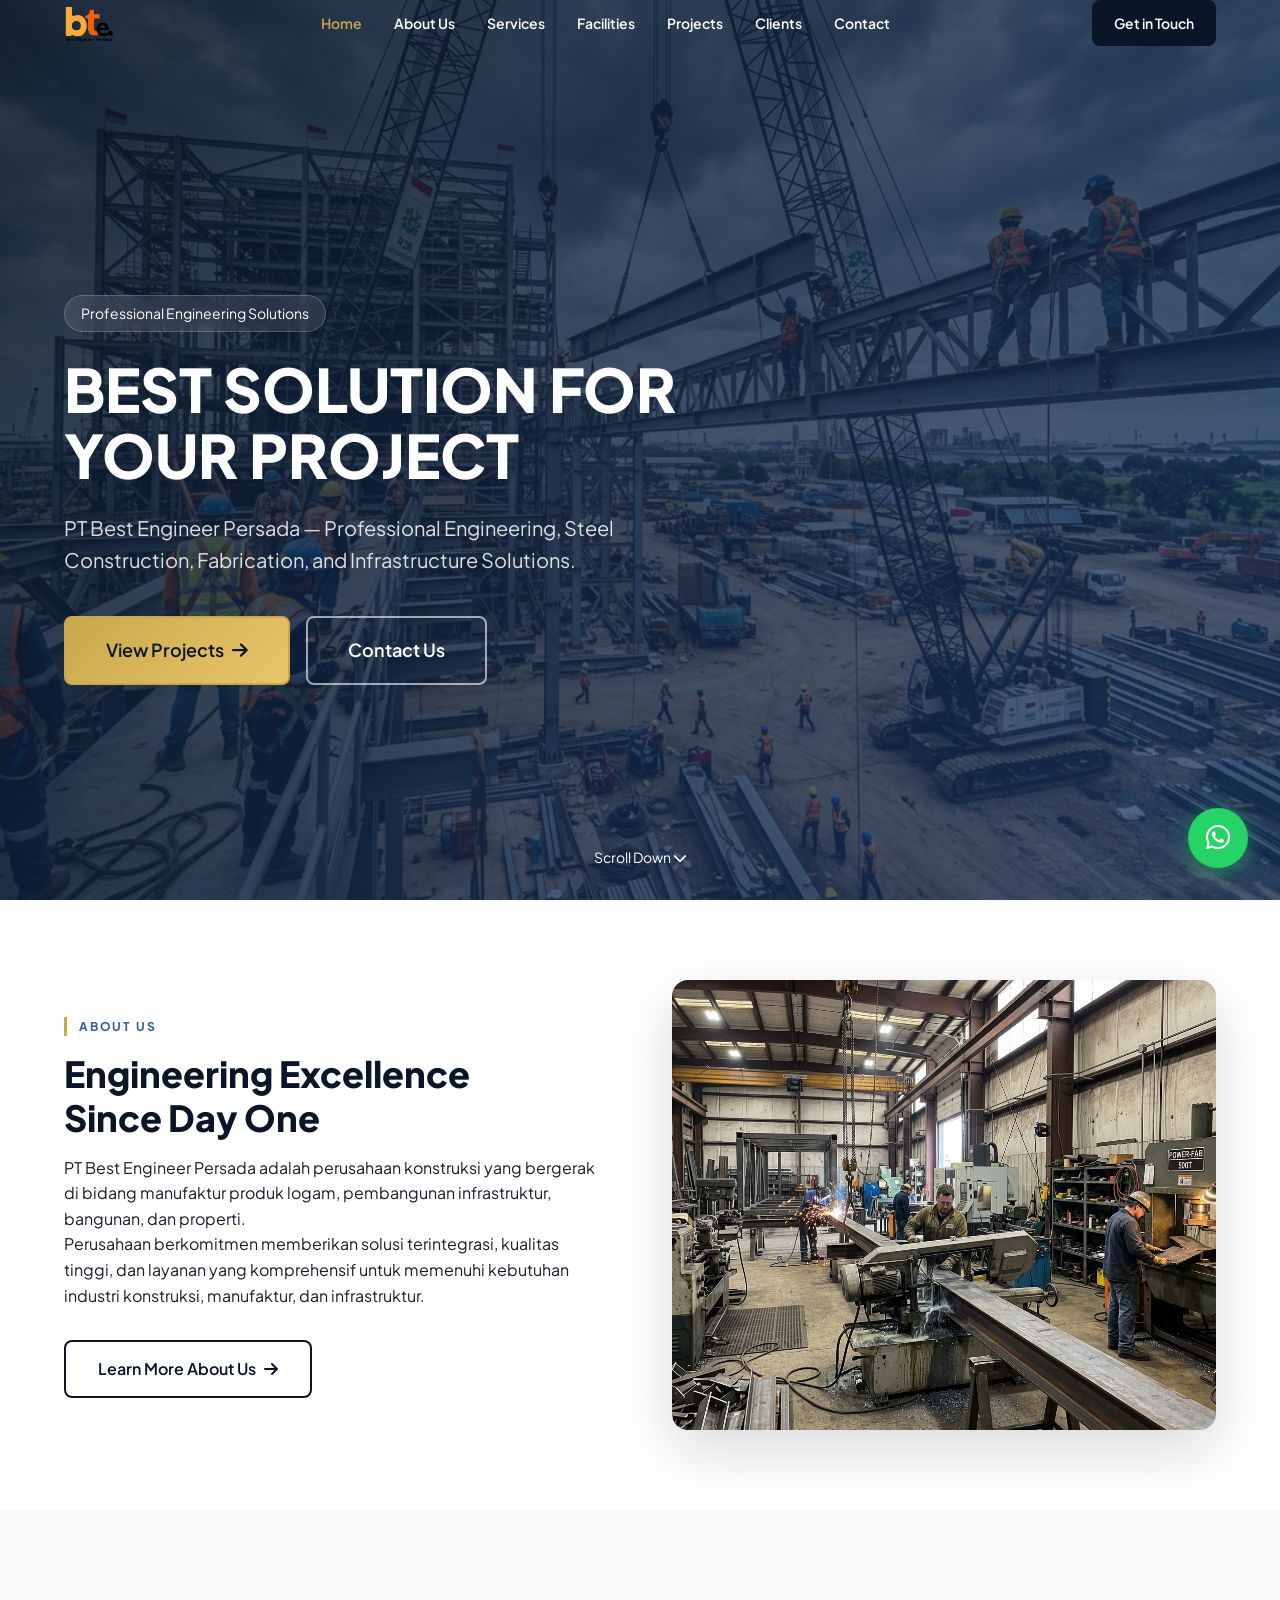
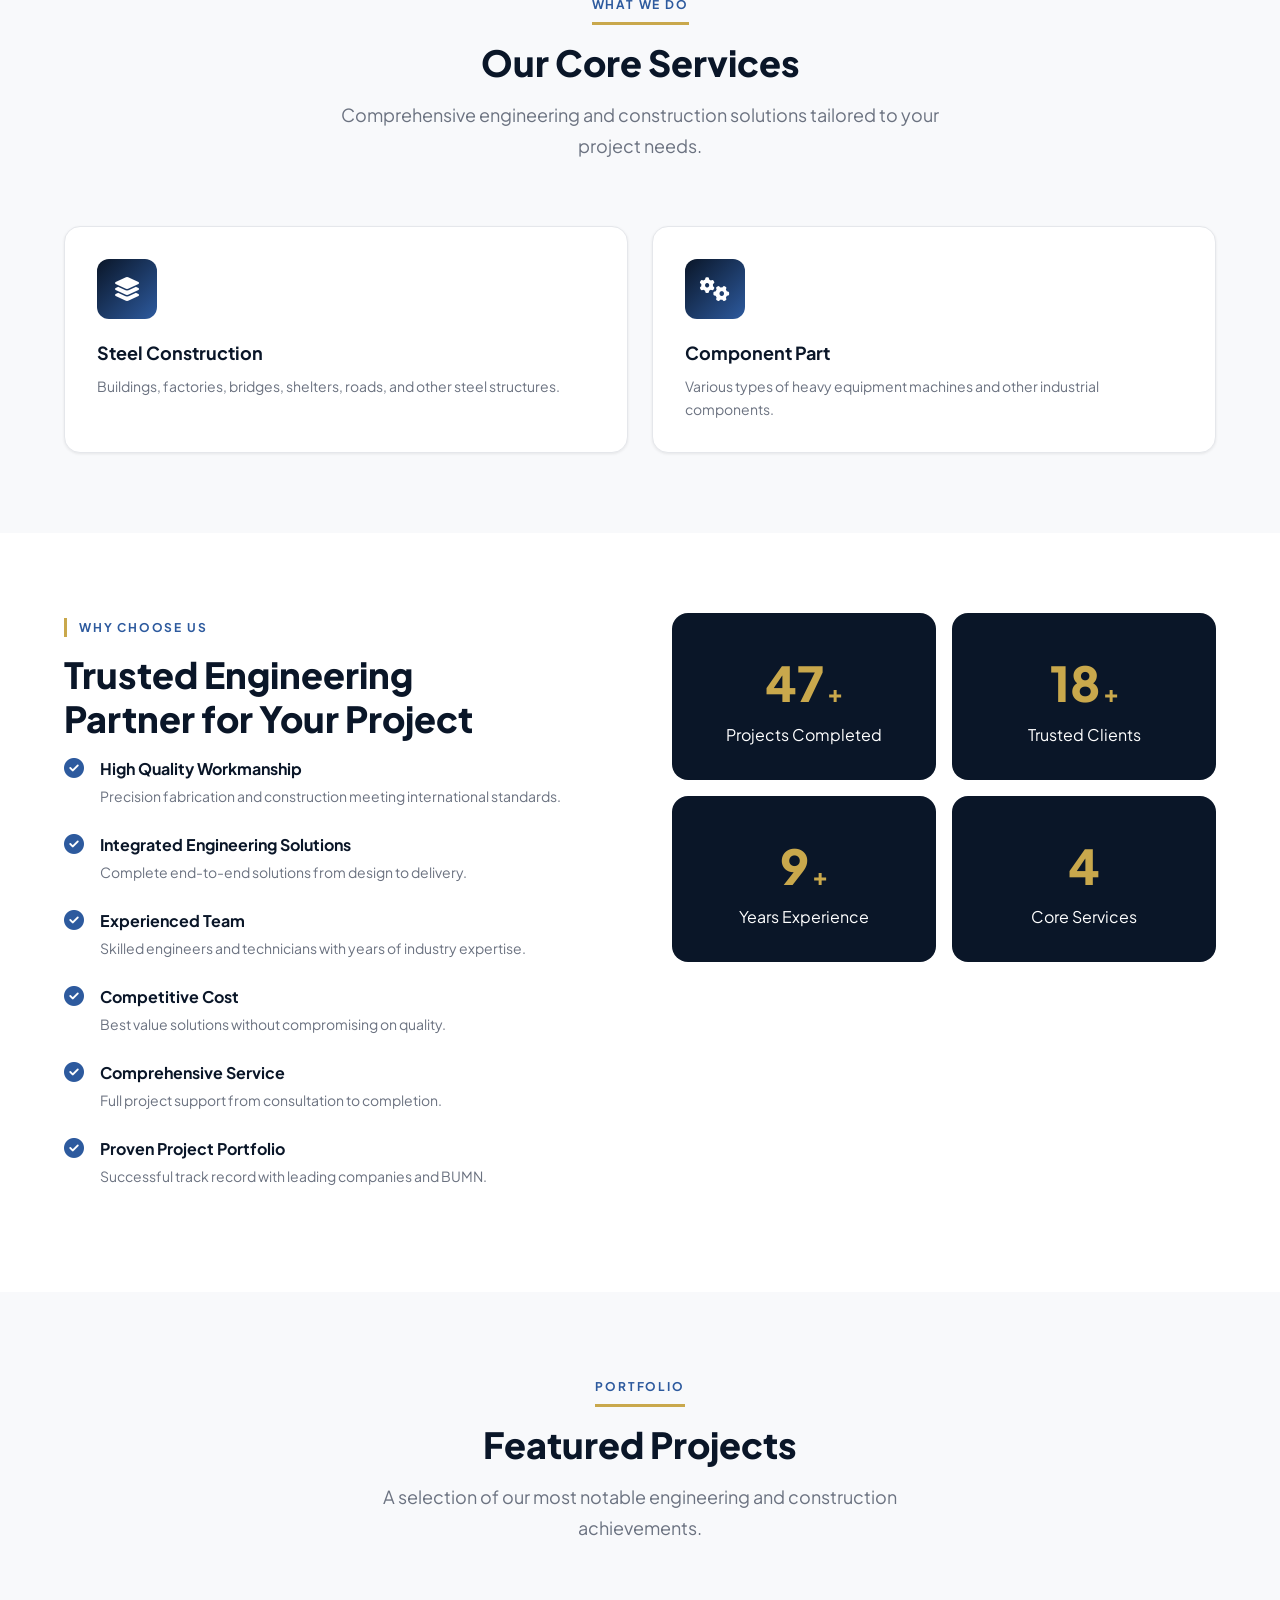
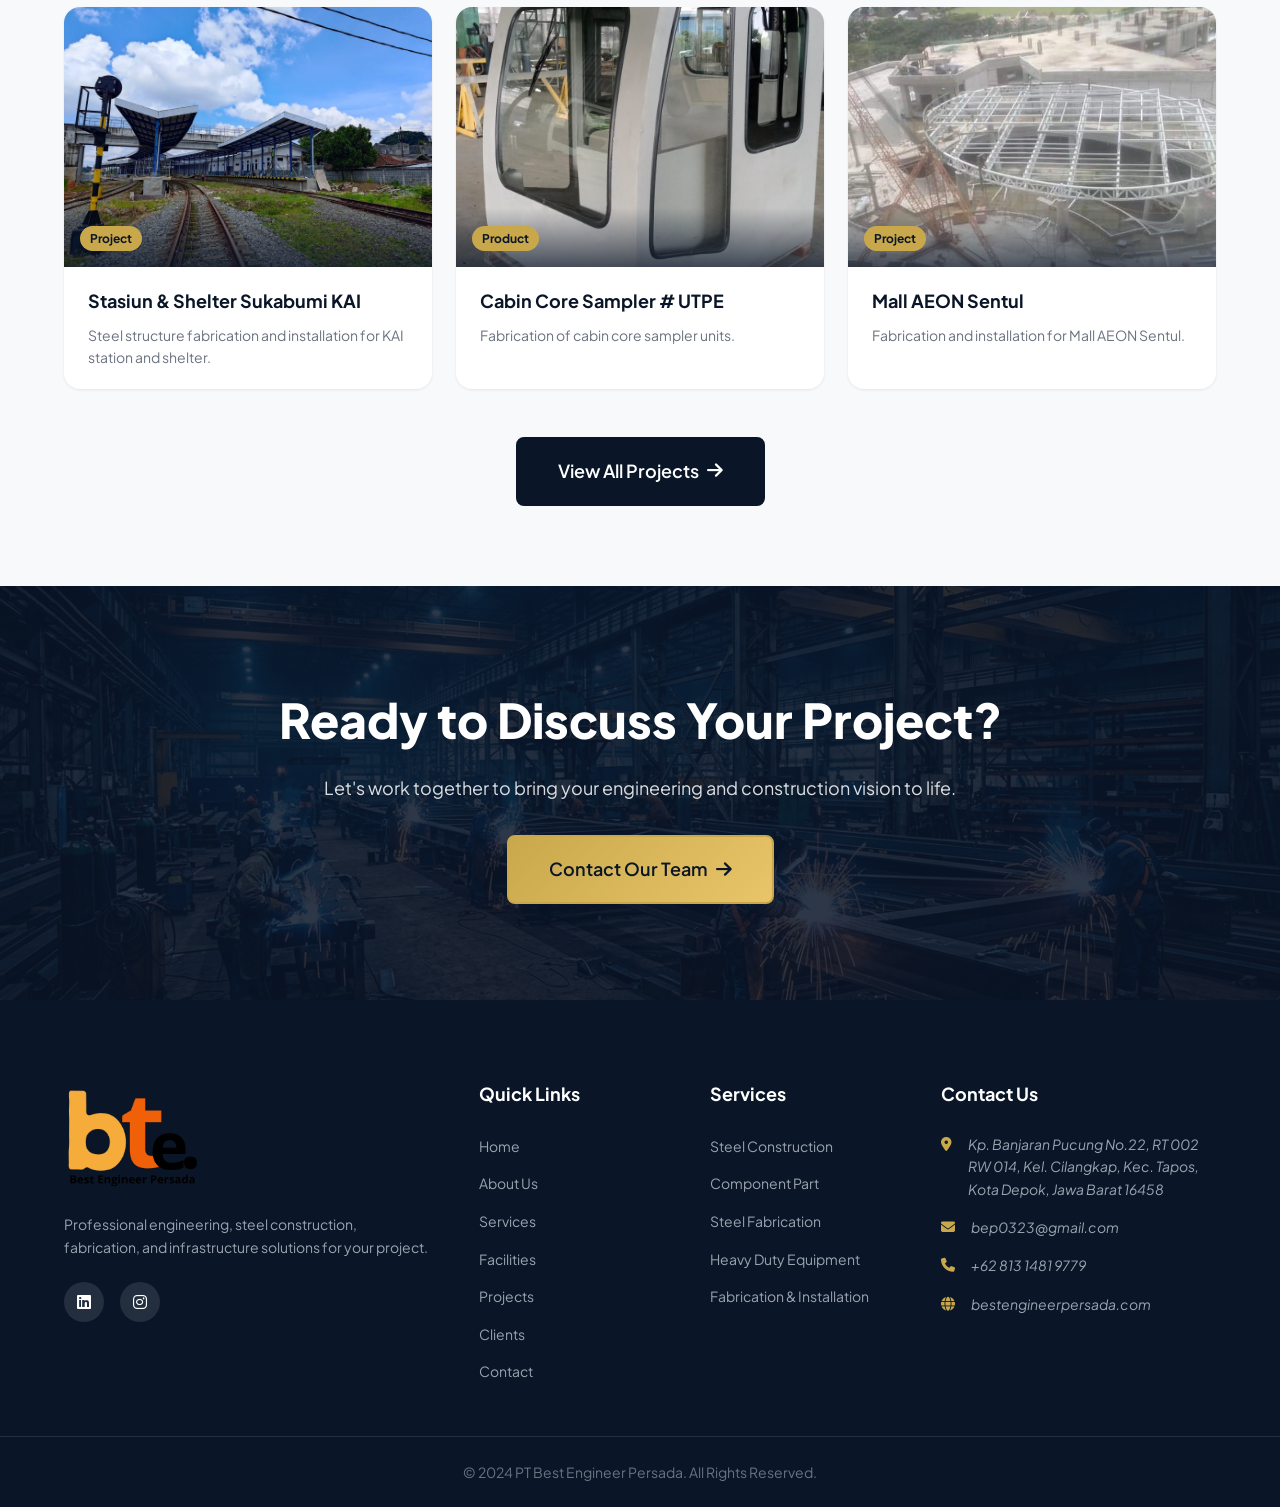
==== commit e0a49641: "Update contact email and phone text to match compro 2, preserve whatsapp button" ====
--- a/index.html
+++ b/index.html
@@ -344,8 +344,8 @@
             <h4>Contact Us</h4>
             <address>
               <p><i class="fa-solid fa-location-dot"></i> <span>Kp. Banjaran Pucung No.22, RT 002 RW 014, Kel. Cilangkap, Kec. Tapos, Kota Depok, Jawa Barat 16458</span></p>
-              <p><i class="fa-solid fa-envelope"></i> <a href="mailto:Bestengineerpersada@gmail.com">Bestengineerpersada@gmail.com</a></p>
-              <p><i class="fa-solid fa-phone"></i> <a href="tel:+6282311146246">0823 1114 6246</a></p>
+              <p><i class="fa-solid fa-envelope"></i> <a href="mailto:bep0323@gmail.com">bep0323@gmail.com</a></p>
+              <p><i class="fa-solid fa-phone"></i> <a href="tel:+6281314819779">+62 813 1481 9779</a></p>
               <p><i class="fa-solid fa-globe"></i> bestengineerpersada.com</p>
             </address>
           </div>
@@ -376,3 +376,4 @@
 </body>
 </html>
 
+
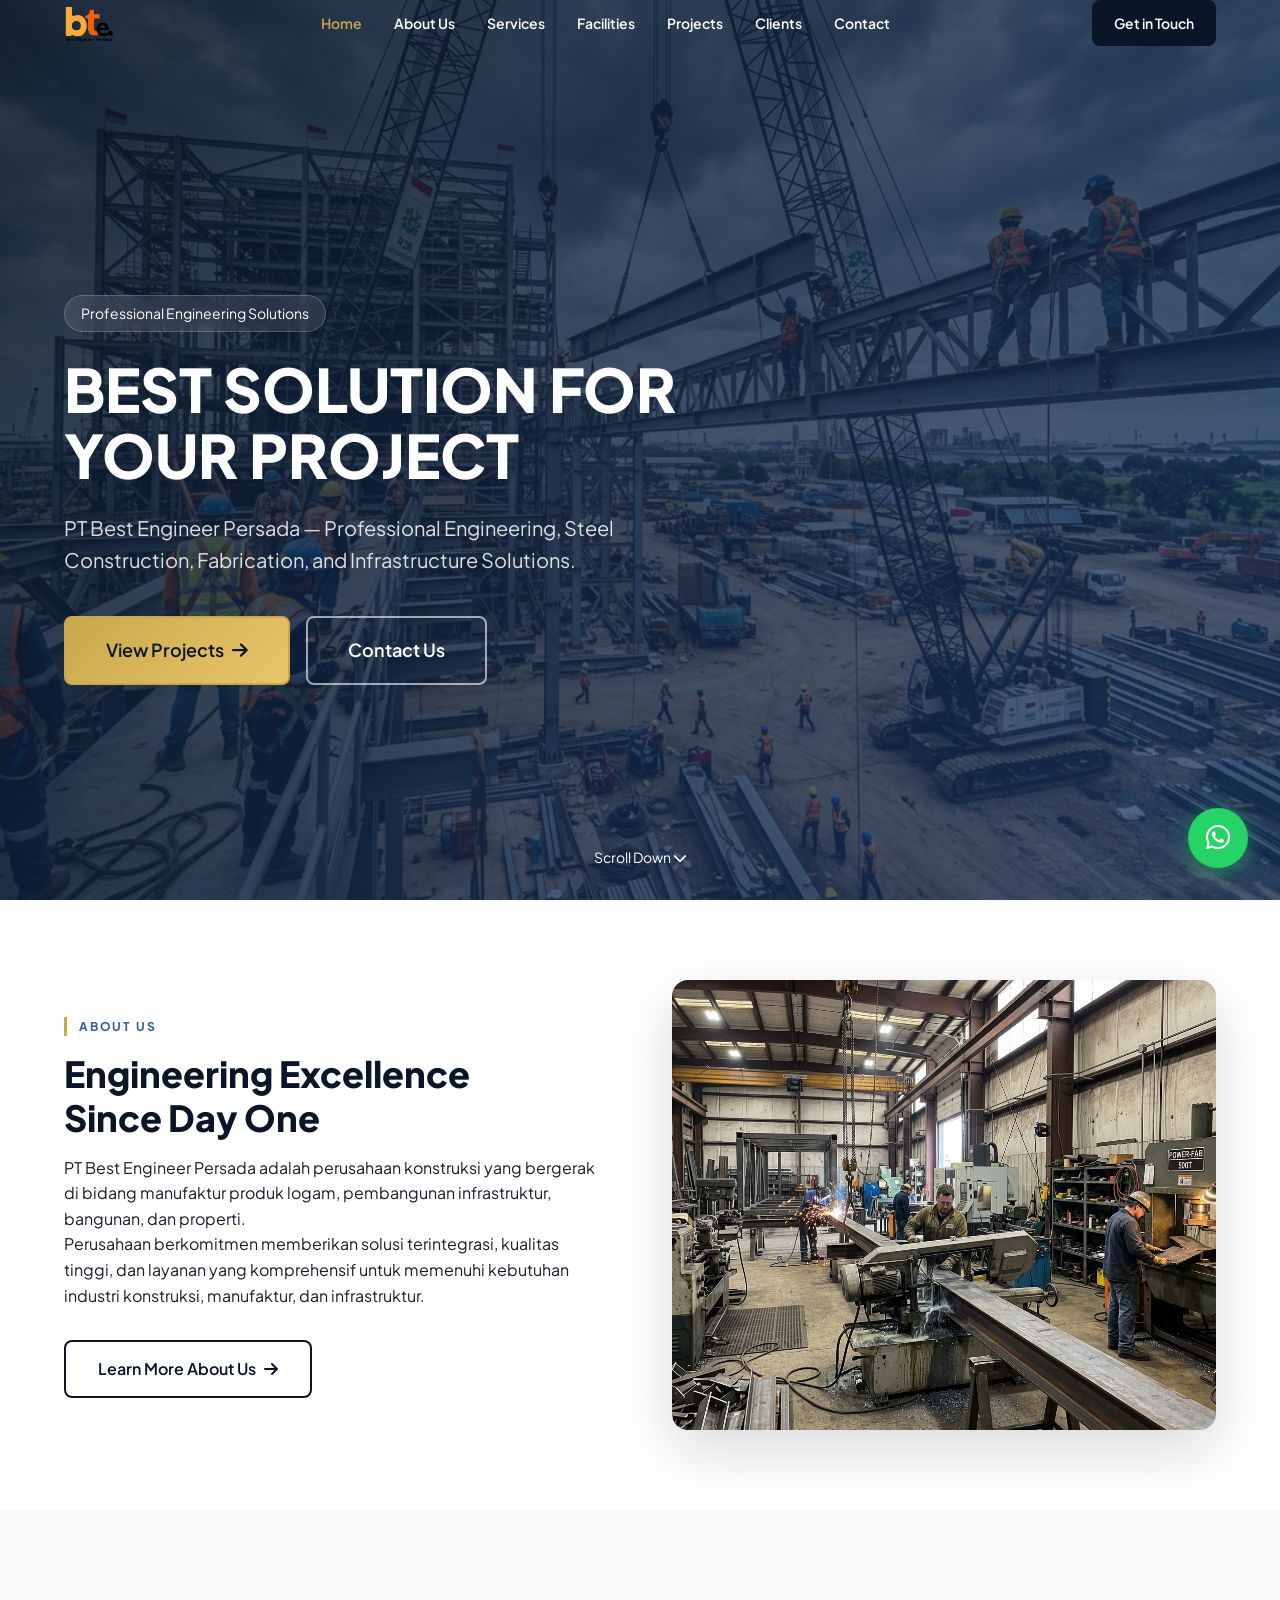
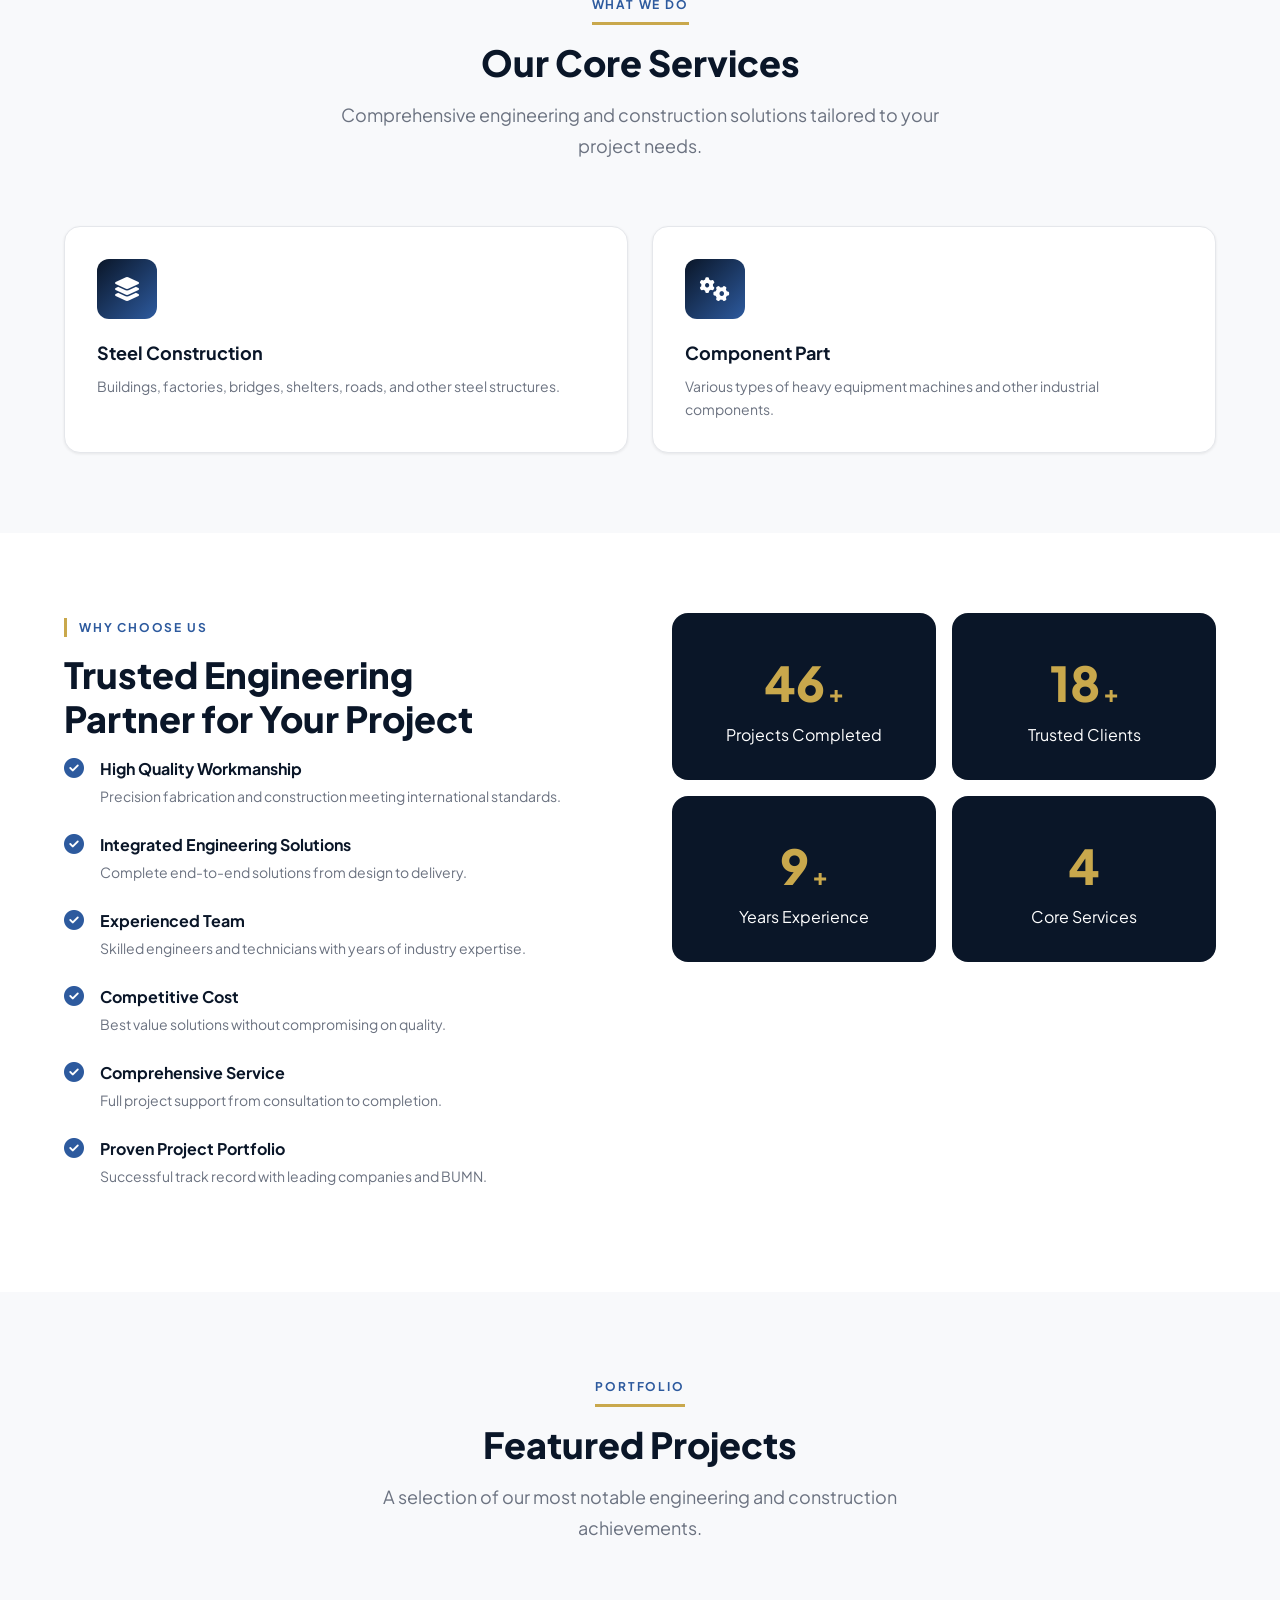
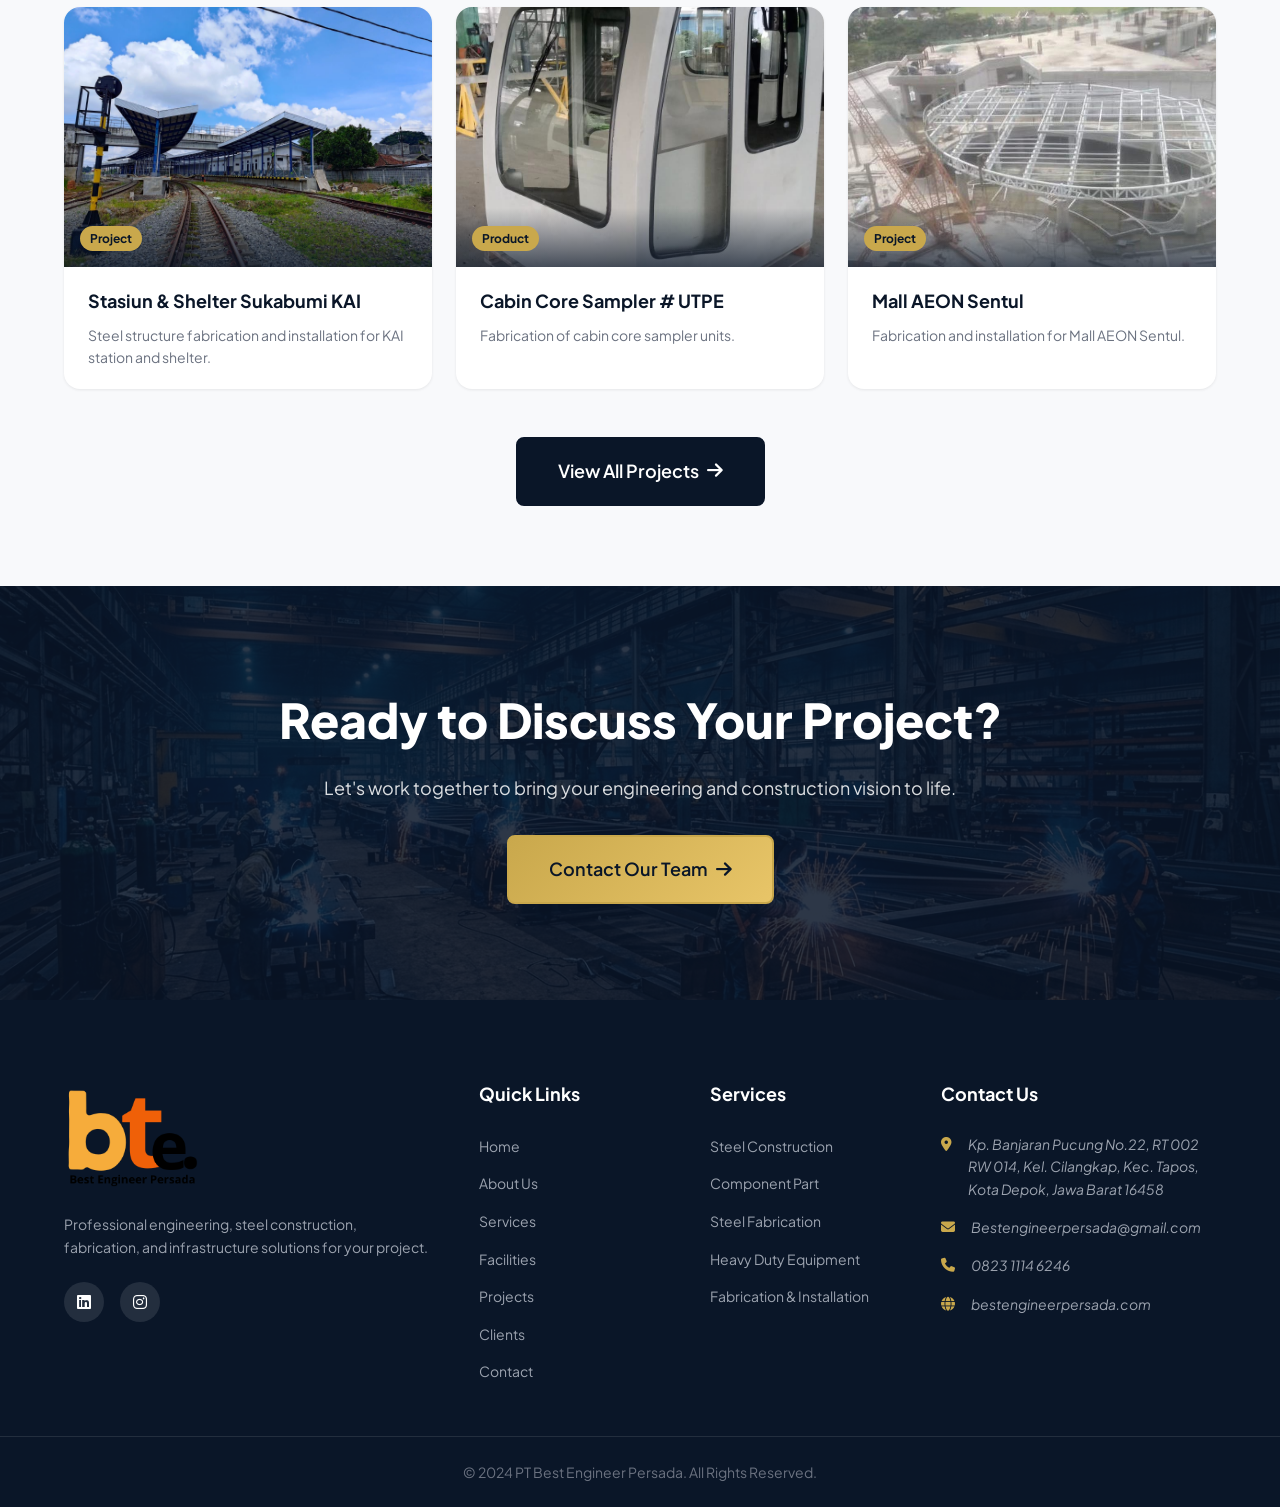
==== commit ac306d99: "Revert "Update contact email and phone text to match compro 2, preserve whatsapp button" This revert" ====
--- a/index.html
+++ b/index.html
@@ -344,8 +344,8 @@
             <h4>Contact Us</h4>
             <address>
               <p><i class="fa-solid fa-location-dot"></i> <span>Kp. Banjaran Pucung No.22, RT 002 RW 014, Kel. Cilangkap, Kec. Tapos, Kota Depok, Jawa Barat 16458</span></p>
-              <p><i class="fa-solid fa-envelope"></i> <a href="mailto:bep0323@gmail.com">bep0323@gmail.com</a></p>
-              <p><i class="fa-solid fa-phone"></i> <a href="tel:+6281314819779">+62 813 1481 9779</a></p>
+              <p><i class="fa-solid fa-envelope"></i> <a href="mailto:Bestengineerpersada@gmail.com">Bestengineerpersada@gmail.com</a></p>
+              <p><i class="fa-solid fa-phone"></i> <a href="tel:+6282311146246">0823 1114 6246</a></p>
               <p><i class="fa-solid fa-globe"></i> bestengineerpersada.com</p>
             </address>
           </div>
@@ -376,4 +376,3 @@
 </body>
 </html>
 
-
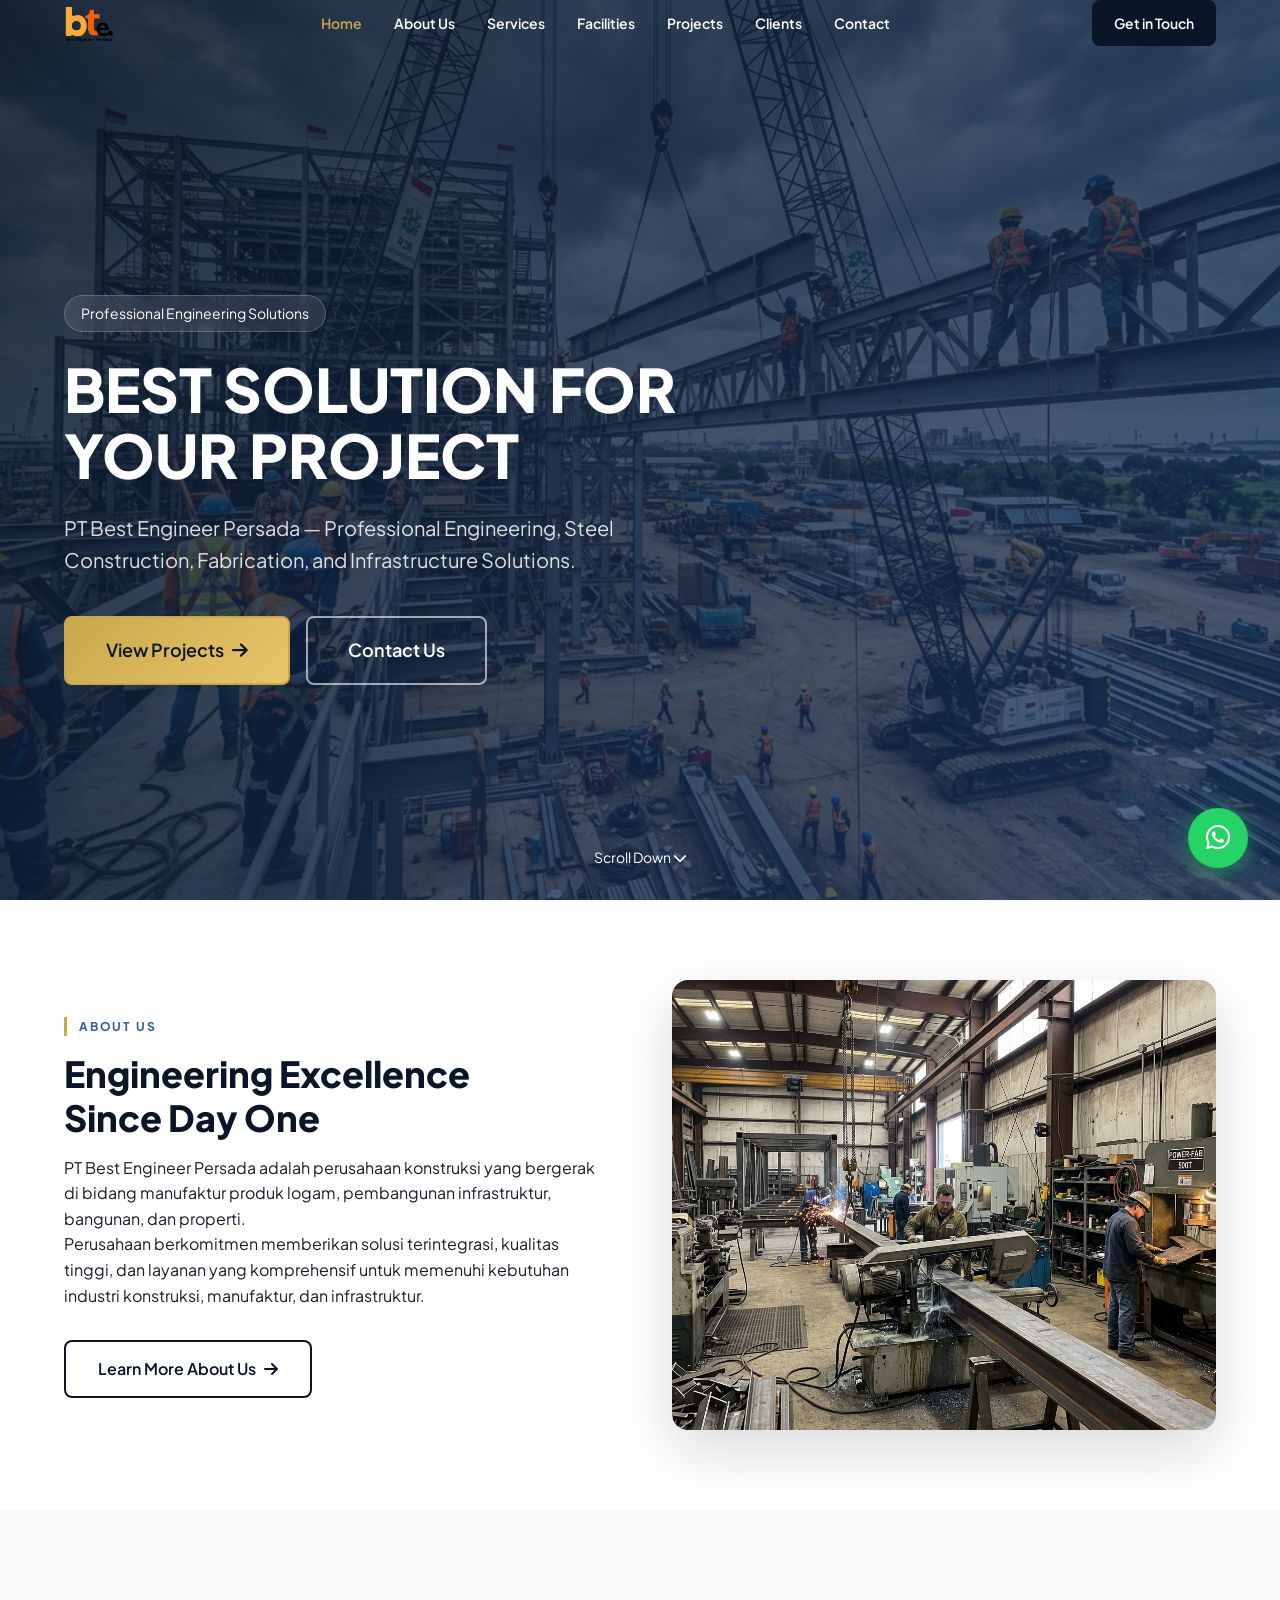
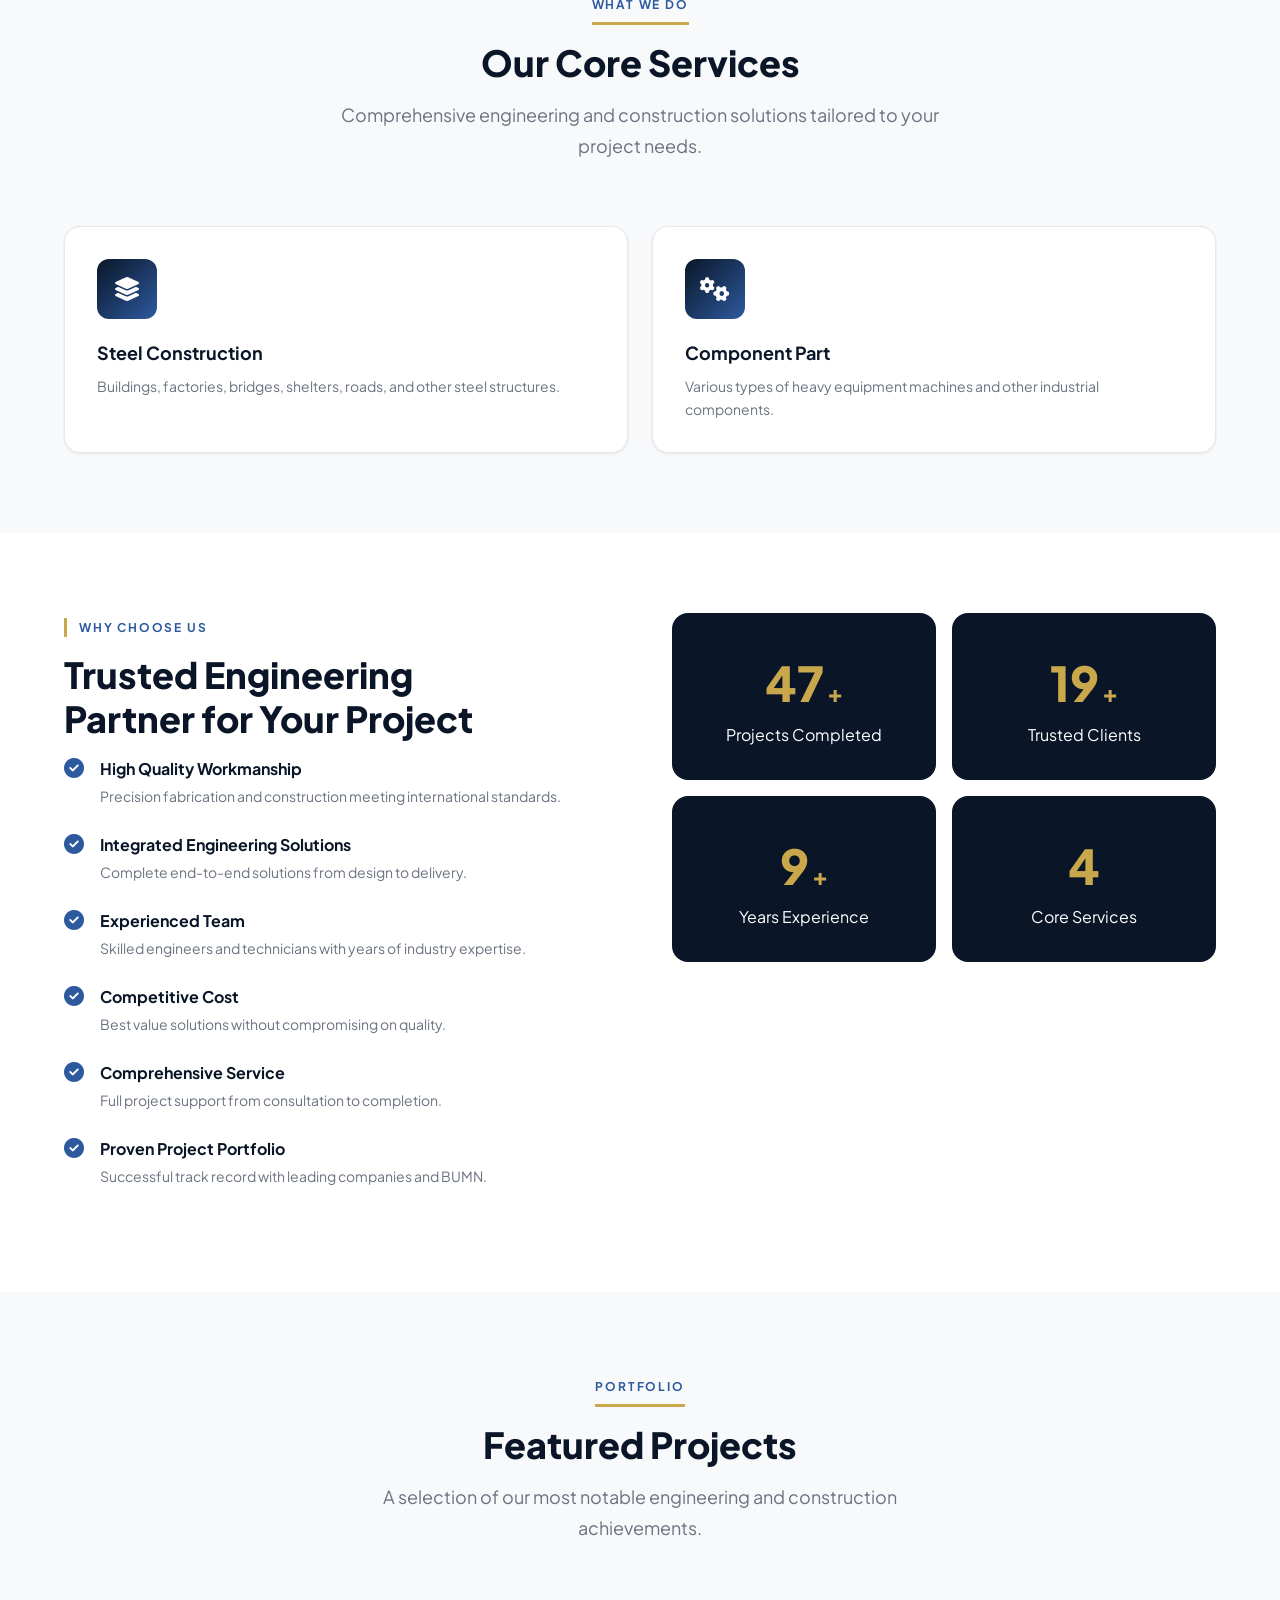
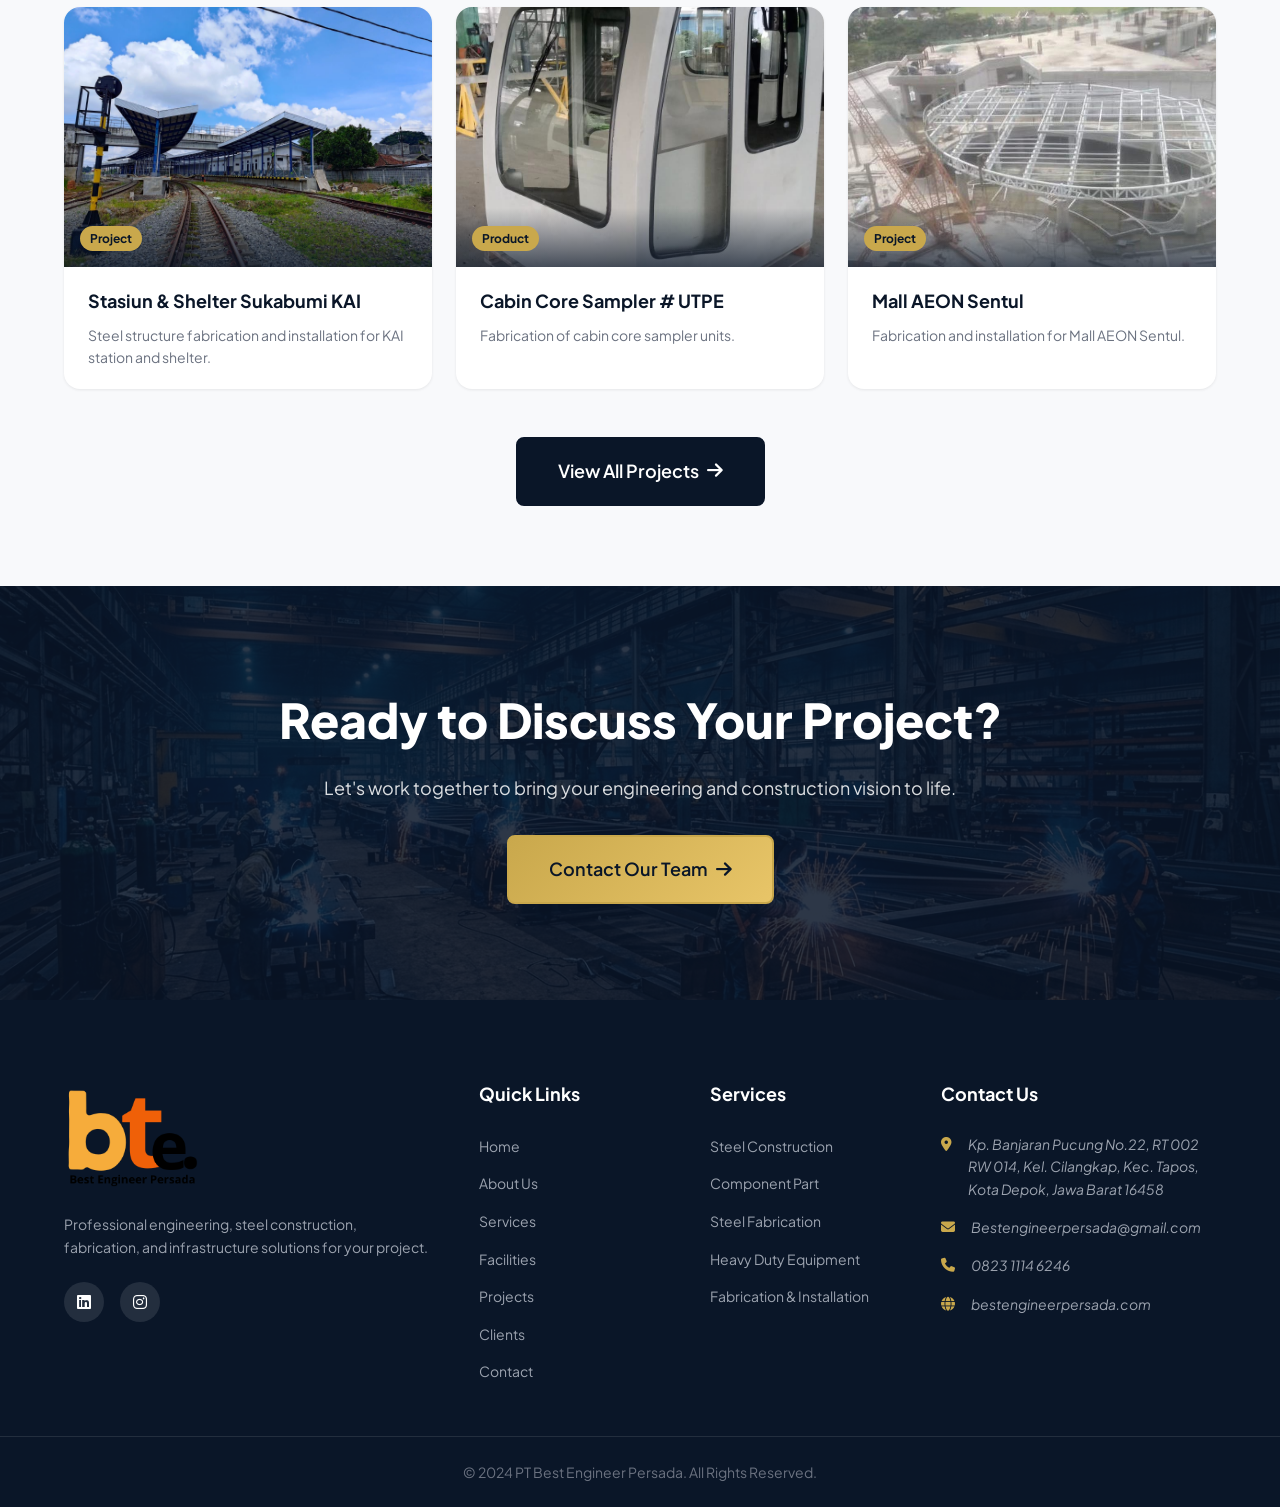
==== commit 9951355f: "Fix mobile view for services grid in index.html by removing inline style" ====
--- a/index.html
+++ b/index.html
@@ -14,11 +14,11 @@
   <meta property="og:title" content="Professional Steel Construction & Engineering — PT Best Engineer Persada">
   <meta property="og:description" content="PT Best Engineer Persada provides professional engineering, steel construction, fabrication, and infrastructure solutions in Indonesia. Contact us for your project.">
   <meta property="og:type" content="website">
-  <meta property="og:url" content="https://bestengineerpersada.com/index.html">
-  <meta property="og:image" content="assets/images/og-image.jpg">
+  <meta property="og:url" content="https://sulis.storytech.id/index.html">
+  <meta property="og:image" content="https://sulis.storytech.id/assets/images/og-image.jpg">
   
   <!-- Canonical -->
-  <link rel="canonical" href="https://bestengineerpersada.com/index.html">
+  <link rel="canonical" href="https://sulis.storytech.id/index.html">
   
   <!-- Fonts -->
   <link rel="preconnect" href="https://fonts.googleapis.com">
@@ -136,7 +136,7 @@
         <h2 class="section-title">Our Core Services</h2>
         <p class="section-subtitle">Comprehensive engineering and construction solutions tailored to your project needs.</p>
       </div>
-      <div class="highlights-grid" style="grid-template-columns: repeat(2, 1fr);">
+      <div class="highlights-grid">
         <div class="highlight-card animate-fade-up delay-100">
           <div class="card-icon"><i class="fa-solid fa-layer-group"></i></div>
           <h3>Steel Construction</h3>
@@ -376,3 +376,5 @@
 </body>
 </html>
 
+
+
--- a/assets/css/style.css
+++ b/assets/css/style.css
@@ -577,7 +577,7 @@
 
 .highlights-grid {
   display: grid;
-  grid-template-columns: repeat(3, 1fr);
+  grid-template-columns: repeat(auto-fit, minmax(280px, 1fr));
   gap: 1.5rem;
 }
 .highlight-card {
@@ -868,7 +868,7 @@
 
 .legality-grid {
   display: grid;
-  grid-template-columns: repeat(3, 1fr);
+  grid-template-columns: repeat(auto-fit, minmax(300px, 1fr));
   gap: 2rem;
 }
 .legality-card {
@@ -1308,6 +1308,9 @@
   .highlights-grid, .projects-preview-grid, .stats-grid, .legality-grid, .projects-grid, .gallery-grid { 
     grid-template-columns: 1fr; 
   }
+  .legality-card, .highlight-card {
+    padding: 1.5rem;
+  }
   .clients-grid { grid-template-columns: repeat(2, 1fr); gap: 0.75rem; }
   .client-card { padding: 1.5rem 1rem; min-height: 100px; }
   
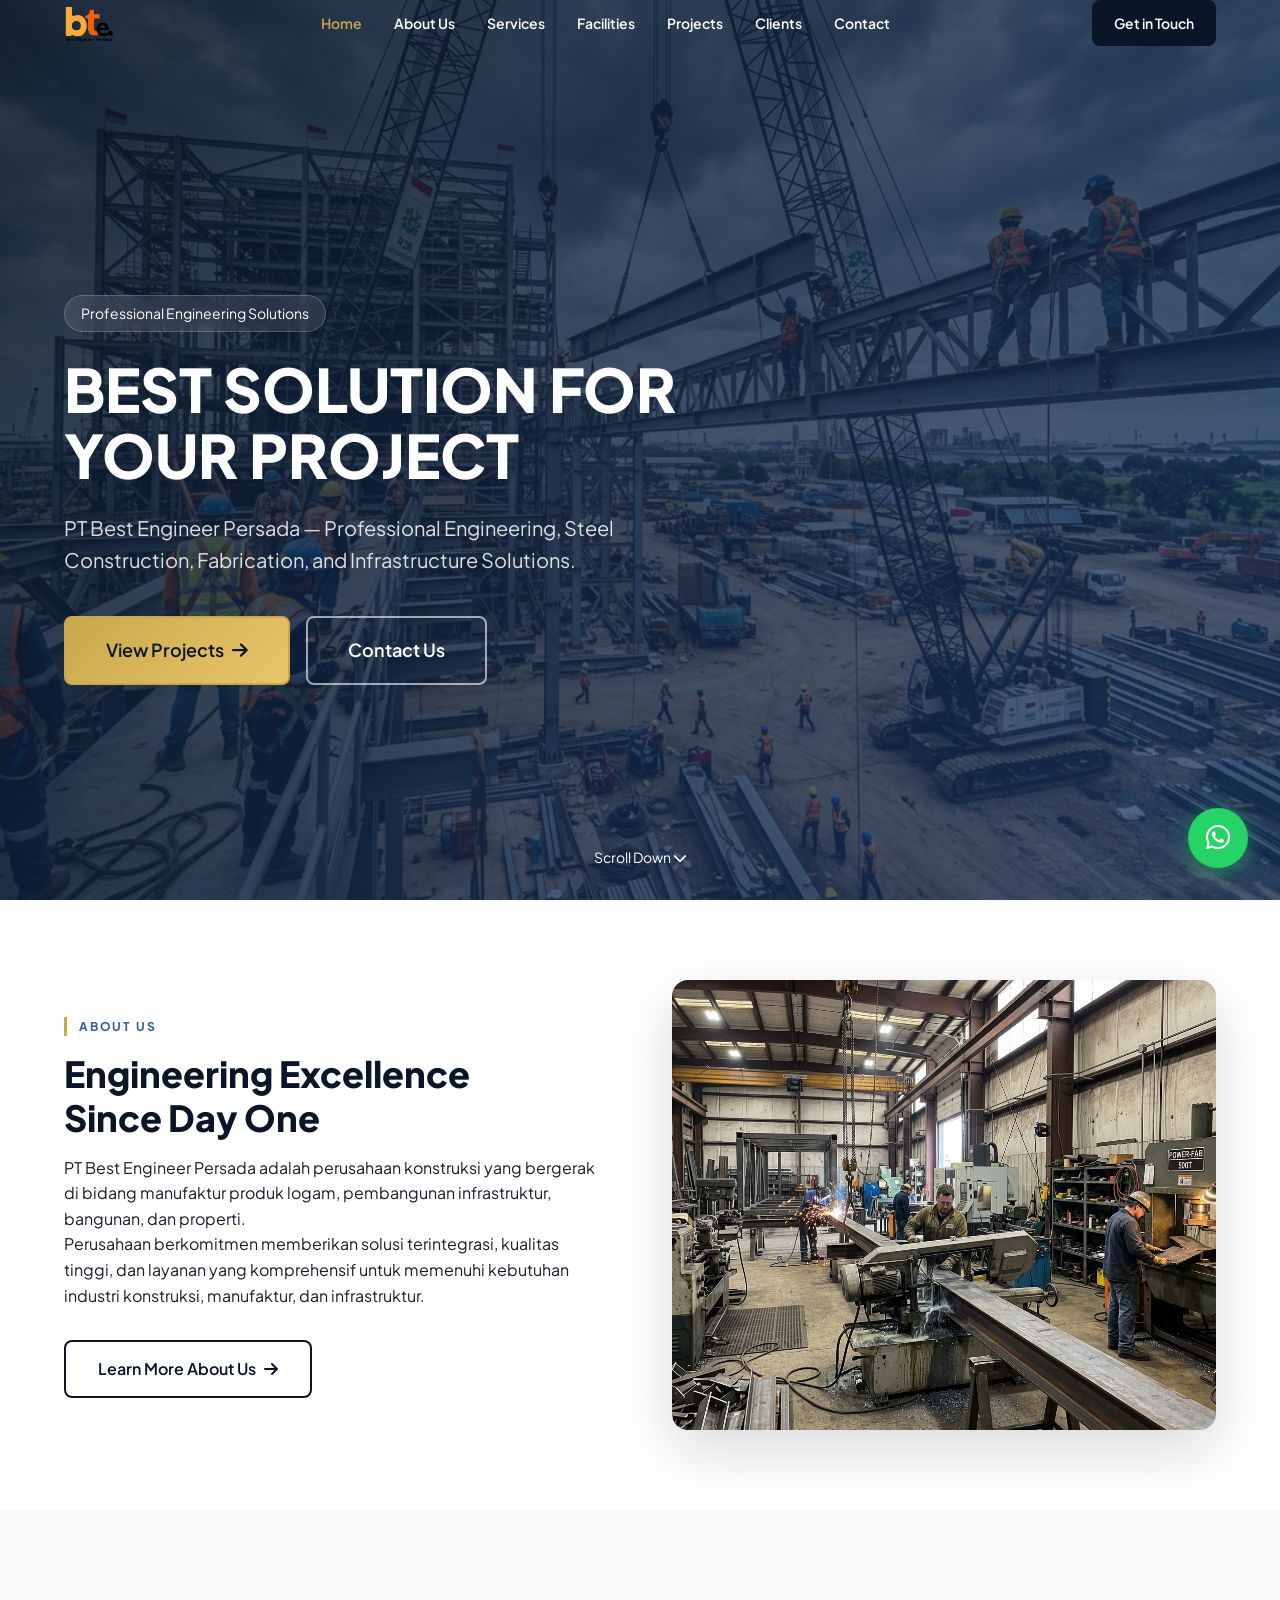
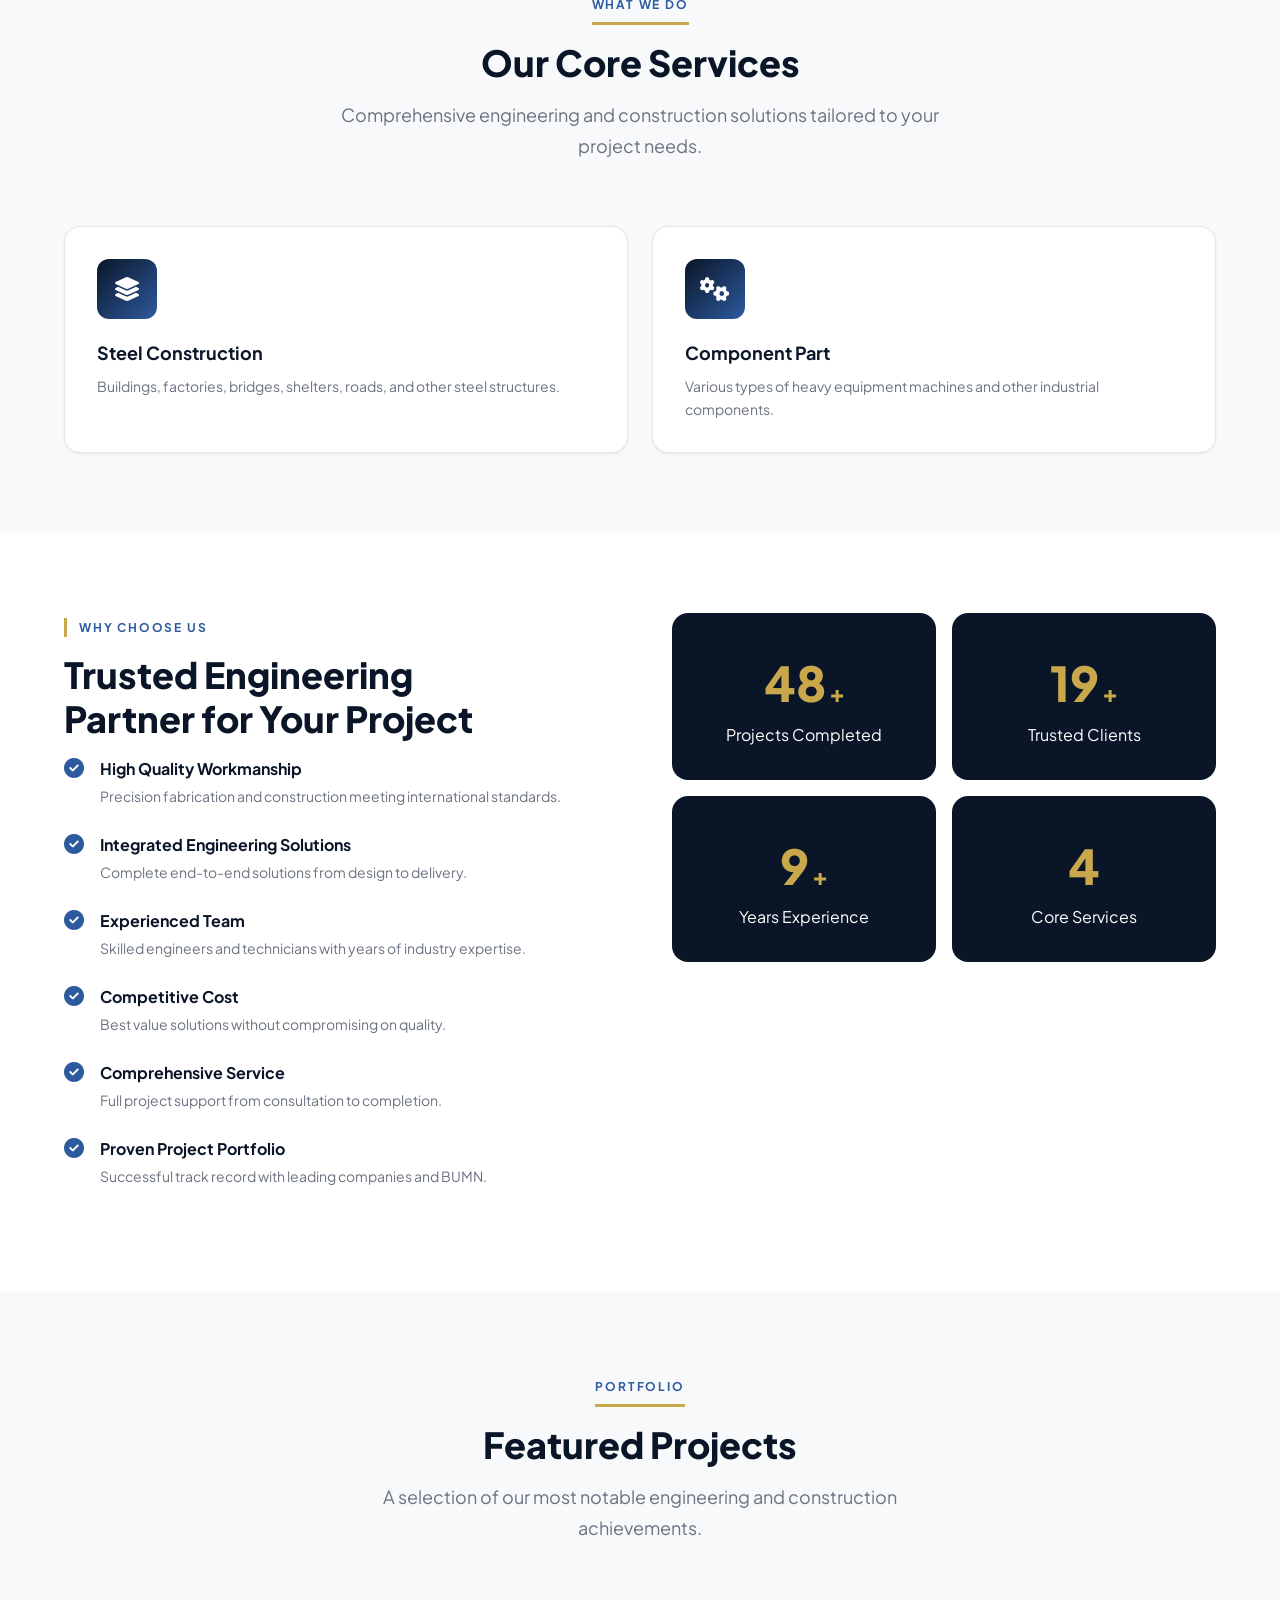
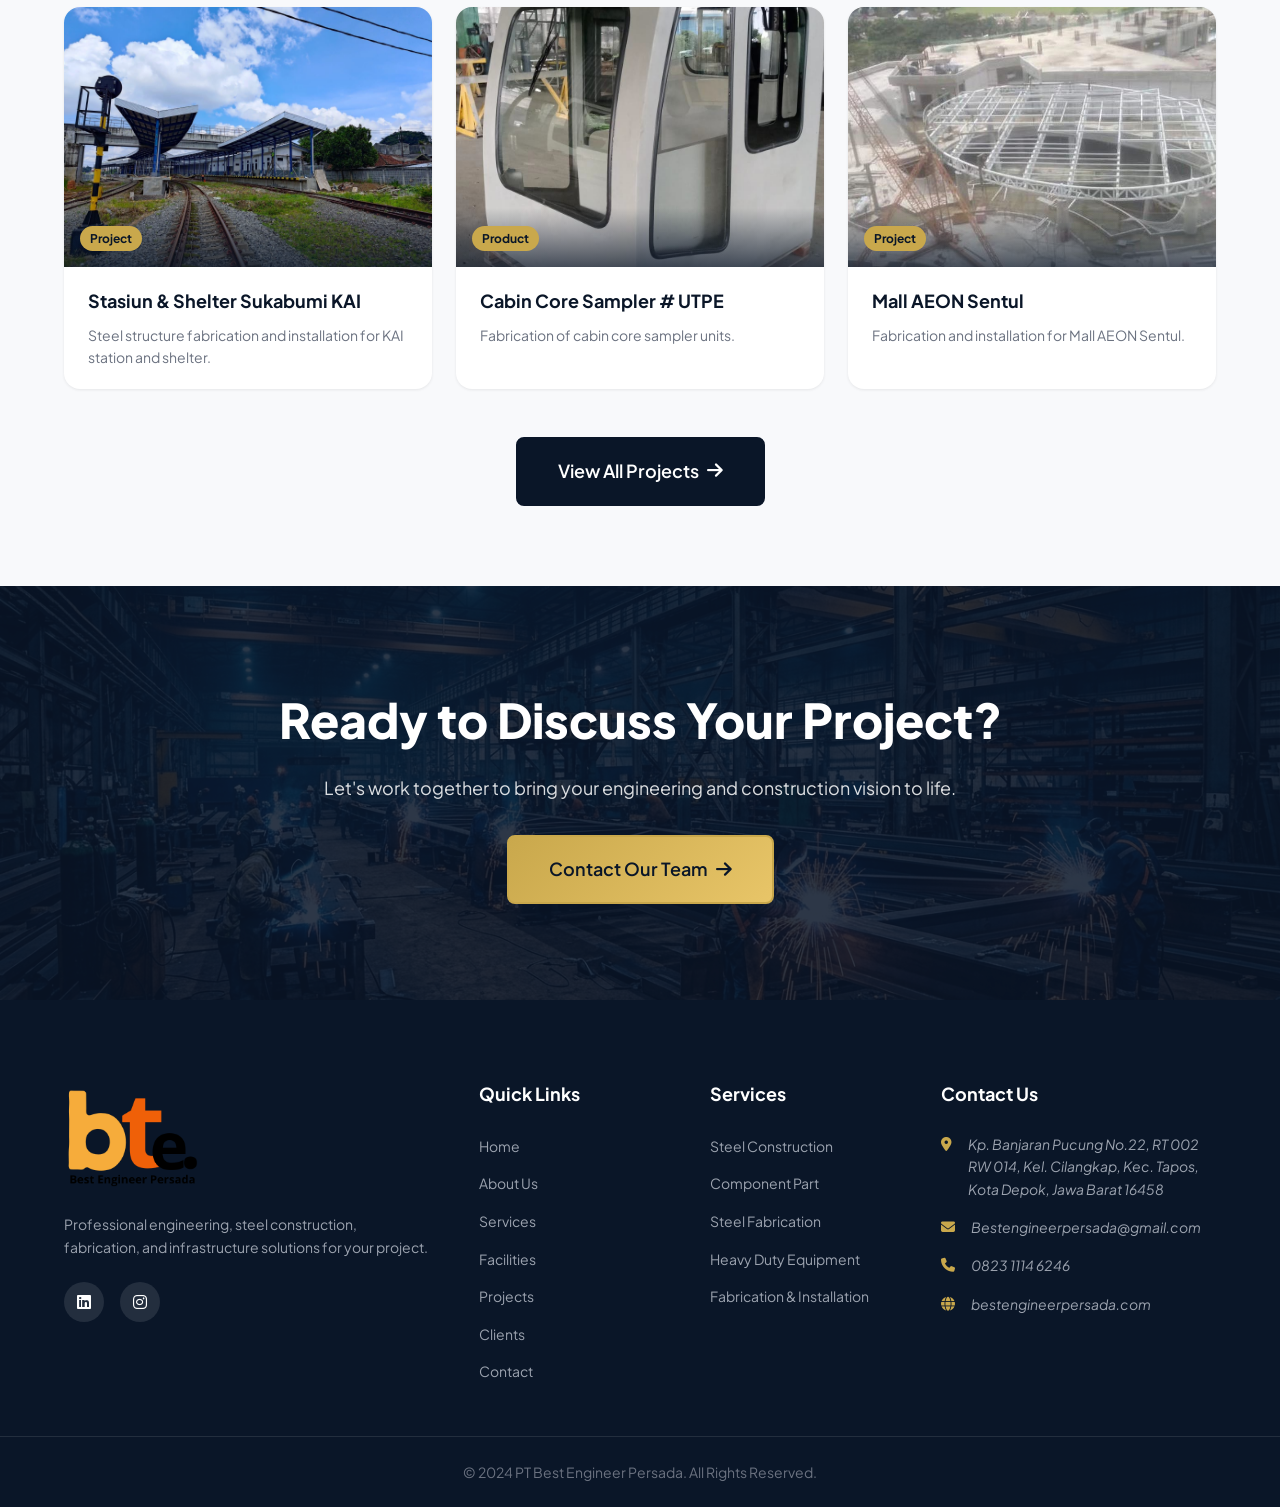
==== commit cf593320: "Bust CSS cache on all HTML files and apply strict width:100% on body" ====
--- a/index.html
+++ b/index.html
@@ -29,7 +29,7 @@
   <link rel="stylesheet" href="https://cdnjs.cloudflare.com/ajax/libs/font-awesome/6.5.0/css/all.min.css">
   
   <!-- CSS -->
-  <link rel="stylesheet" href="assets/css/style.css">
+  <link rel="stylesheet" href="assets/css/style.css?v=2">
 </head>
 <body>
 
@@ -378,3 +378,5 @@
 
 
 
+
+
--- a/assets/css/style.css
+++ b/assets/css/style.css
@@ -66,12 +66,15 @@
 
 /* === RESET & BASE === */
 *, *::before, *::after { box-sizing: border-box; margin: 0; padding: 0; }
-html { scroll-behavior: smooth; font-size: 16px; }
+html { scroll-behavior: smooth; font-size: 16px; overflow-x: hidden; width: 100%; }
 body {
   font-family: var(--font-primary);
   color: var(--color-text);
   background: var(--color-bg);
   line-height: 1.6;
+  overflow-x: hidden;
+  width: 100%;
+  position: relative;
   -webkit-font-smoothing: antialiased;
 }
 img { max-width: 100%; height: auto; display: block; }
@@ -779,7 +782,7 @@
 .overview-badge {
   position: absolute;
   bottom: -20px;
-  right: -20px;
+  right: 20px;
   background: var(--color-primary);
   color: white;
   padding: 2rem;
@@ -985,7 +988,7 @@
 
 .gallery-grid {
   display: grid;
-  grid-template-columns: repeat(3, 1fr);
+  grid-template-columns: repeat(auto-fill, minmax(250px, 1fr));
   grid-auto-rows: 250px;
   gap: 1rem;
 }
@@ -1291,7 +1294,7 @@
   .wa-tooltip { display: none; }
 
   .overview-image img, .service-item-image img { height: 300px; }
-  .overview-badge { padding: 1.25rem; bottom: -10px; right: -10px; }
+  .overview-badge { padding: 1.25rem; bottom: -10px; right: 10px; }
   .overview-badge span { font-size: 2rem; }
   .service-number { font-size: 3.5rem; }
   
@@ -1305,7 +1308,7 @@
   .hero-actions { flex-direction: column; width: 100%; }
   .hero-actions .btn { width: 100%; justify-content: center; padding: 1rem; }
   
-  .highlights-grid, .projects-preview-grid, .stats-grid, .legality-grid, .projects-grid, .gallery-grid { 
+  .highlights-grid, .projects-preview-grid, .stats-grid, .legality-grid, .projects-grid, .gallery-grid, .values-grid { 
     grid-template-columns: 1fr; 
   }
   .legality-card, .highlight-card {
@@ -1349,3 +1352,4 @@
   .page-hero { padding-top: 100px; height: 350px; }
   .hero { padding-top: 60px; }
 }
+
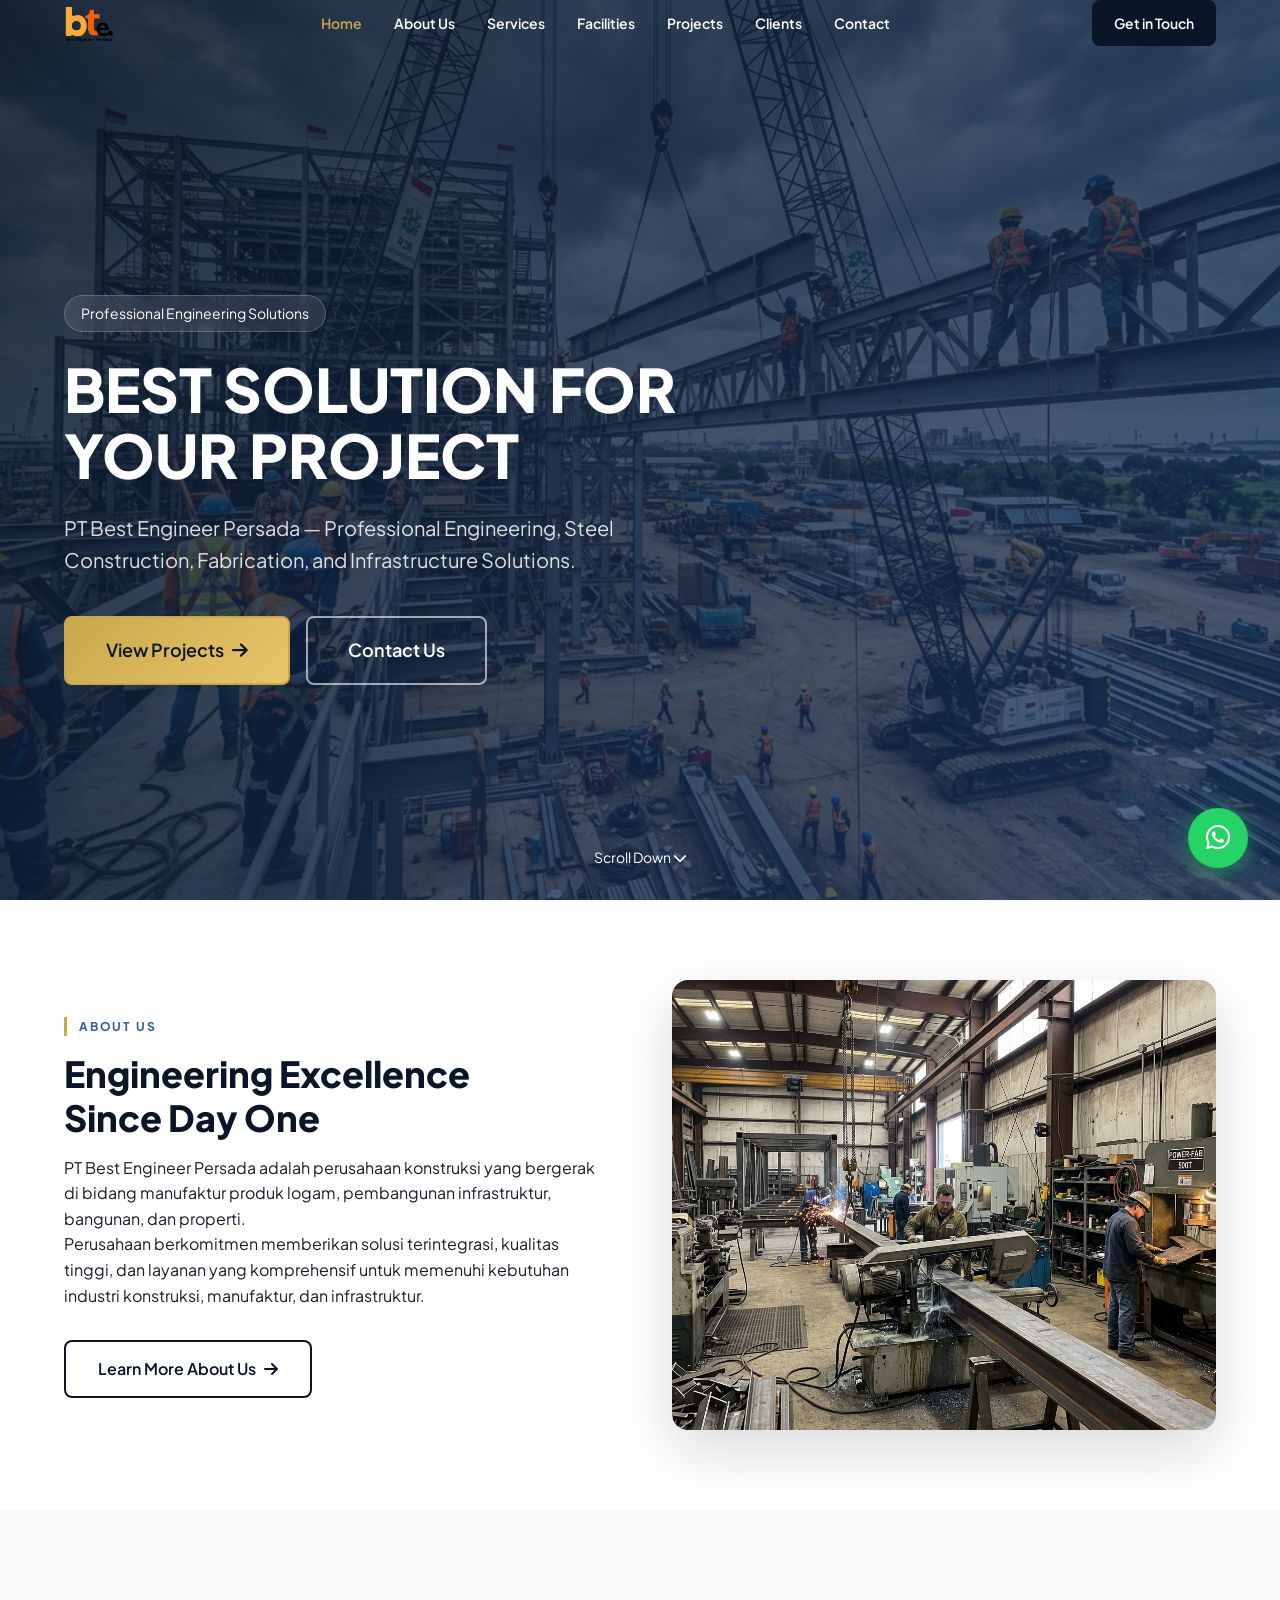
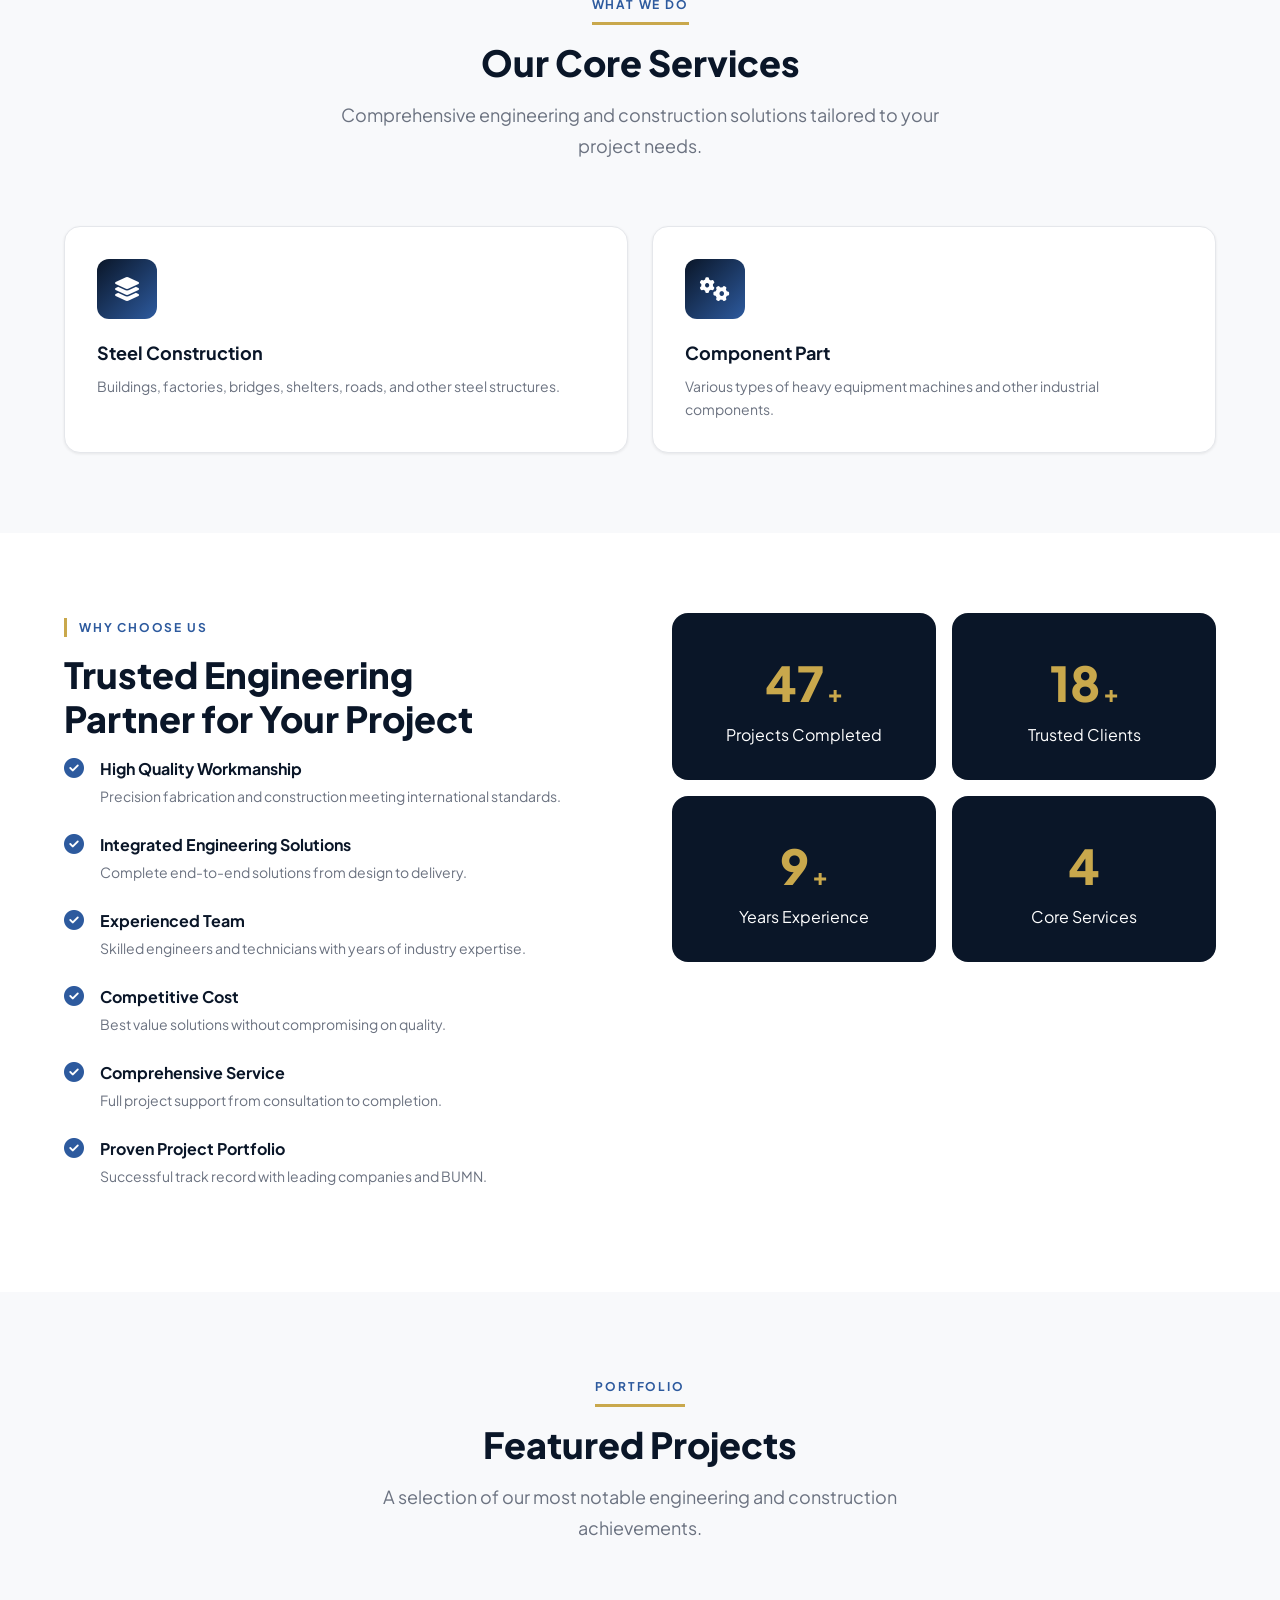
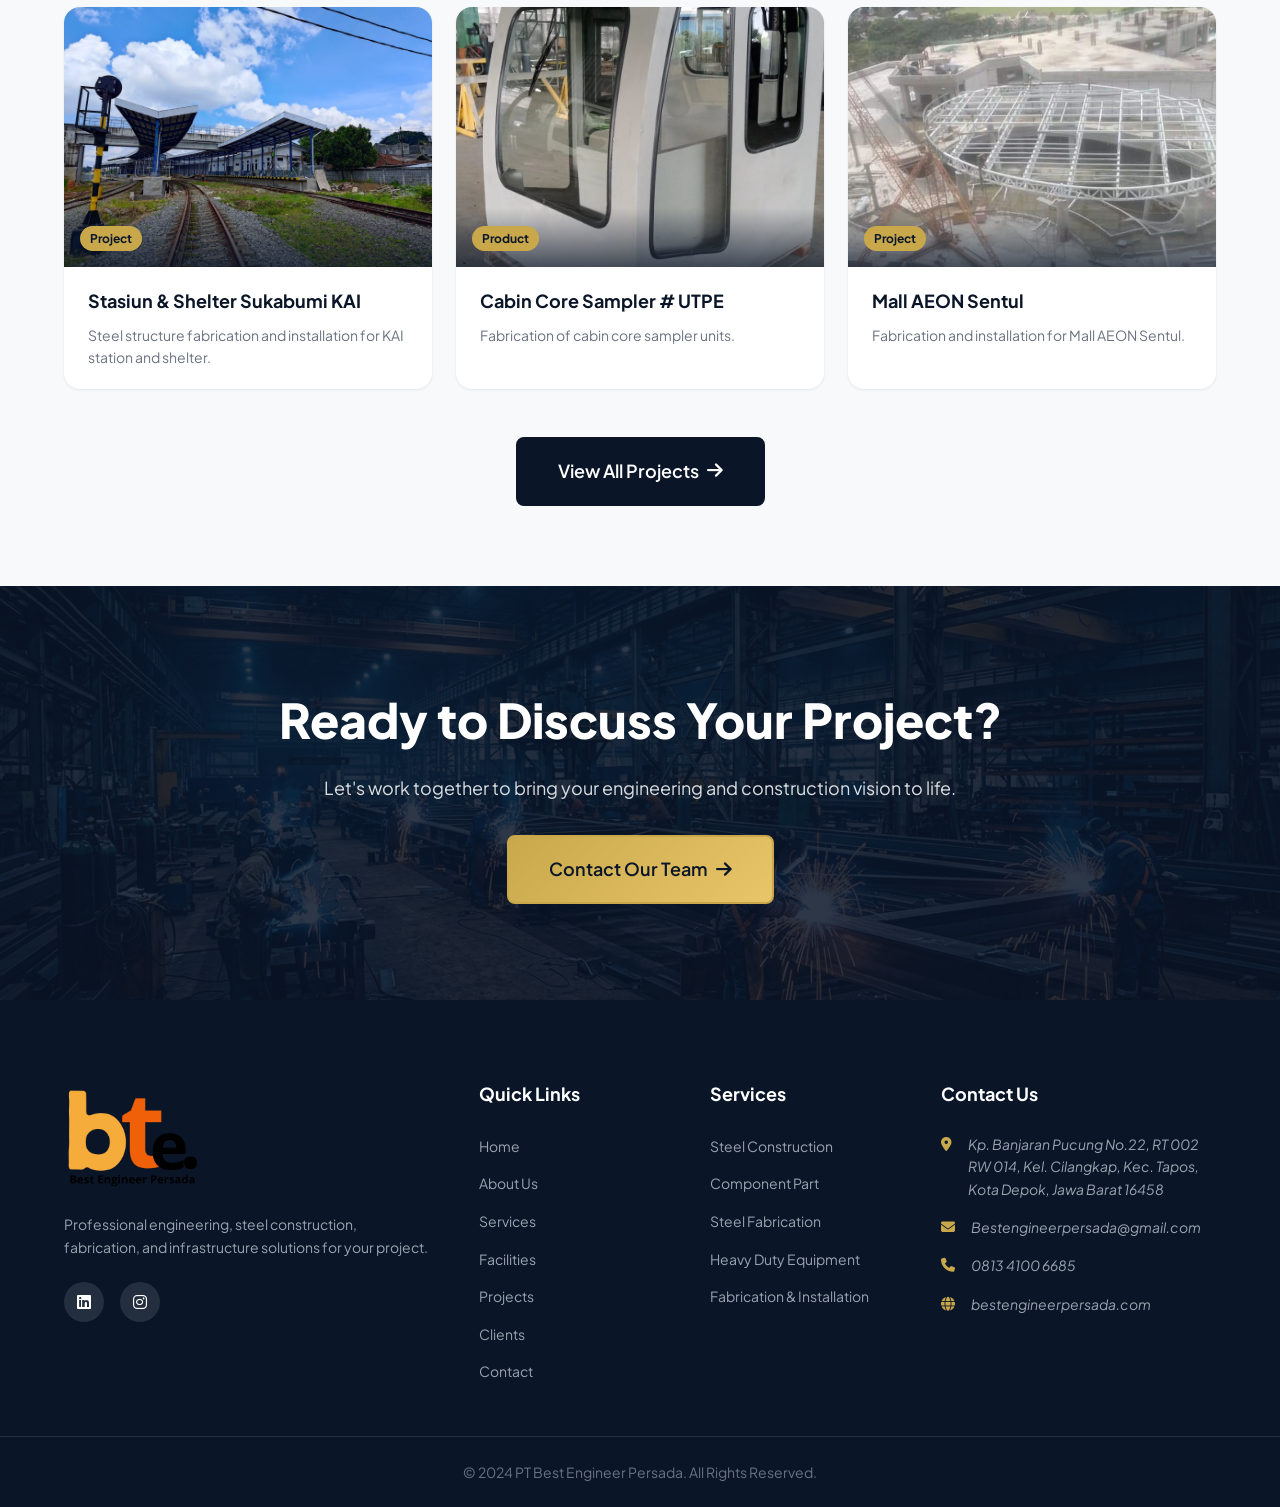
==== commit f335fc4c: "Update phone number and WhatsApp links to 081341006685" ====
--- a/index.html
+++ b/index.html
@@ -345,7 +345,7 @@
             <address>
               <p><i class="fa-solid fa-location-dot"></i> <span>Kp. Banjaran Pucung No.22, RT 002 RW 014, Kel. Cilangkap, Kec. Tapos, Kota Depok, Jawa Barat 16458</span></p>
               <p><i class="fa-solid fa-envelope"></i> <a href="mailto:Bestengineerpersada@gmail.com">Bestengineerpersada@gmail.com</a></p>
-              <p><i class="fa-solid fa-phone"></i> <a href="tel:+6282311146246">0823 1114 6246</a></p>
+              <p><i class="fa-solid fa-phone"></i> <a href="tel:+6281341006685">0813 4100 6685</a></p>
               <p><i class="fa-solid fa-globe"></i> bestengineerpersada.com</p>
             </address>
           </div>
@@ -362,7 +362,7 @@
 
   <!-- WHATSAPP BUTTON -->
   <a
-    href="https://wa.me/6282311146246?text=Hello%20PT%20Best%20Engineer%20Persada%2C%20I%20would%20like%20to%20discuss%20my%20project."
+    href="https://wa.me/6281341006685?text=Hello%20PT%20Best%20Engineer%20Persada%2C%20I%20would%20like%20to%20discuss%20my%20project."
     class="whatsapp-float"
     target="_blank"
     rel="noopener noreferrer"
